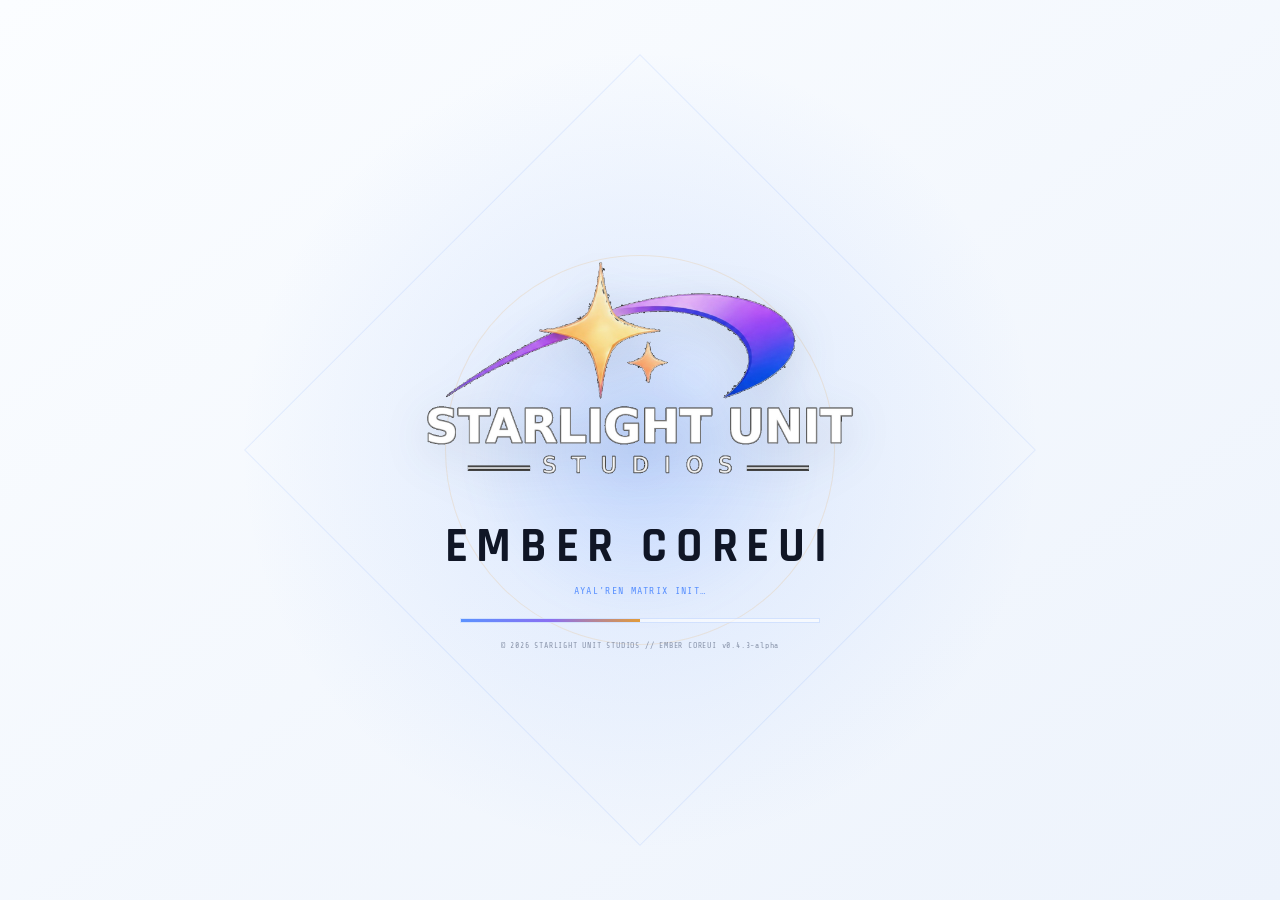
==== index.html @ c972a543 "Update repository links after organization transfer" ====
<!DOCTYPE html>
<html lang="de">
<head>
  <meta charset="utf-8" />
  <meta http-equiv="Content-Language" content="de-DE" />
  <meta name="language" content="de-DE" />
  <meta http-equiv="Accept-Language" content="de-DE, de;q=0.9, en;q=0.8" />
  <meta name="viewport" content="width=device-width, initial-scale=1, maximum-scale=1, user-scalable=no, viewport-fit=cover" />
  <meta name="application-name" content="Ember CoreUI" />
  <meta name="author" content="Patrick Schildgen, Starlight Unit Studios" />
  <meta name="description" content="STΛRLIɢHT: Ember CoreUI is an independently developed local AI web interface by Starlight Unit Studios." />
  <meta property="og:type" content="website" />
  <meta property="og:site_name" content="Ember CoreUI by Starlight Unit Studios" />
  <meta property="og:title" content="STΛRLIɢHT: Ember CoreUI" />
  <meta property="og:description" content="Independent local AI web interface by Starlight Unit Studios." />
  <link rel="canonical" href="https://coreui.starlight-unit.de/" />
  <title>Project STΛRLIɢHT: Ember CoreUI</title>
  <script type="application/ld+json">
  {
    "@context": "https://schema.org",
    "@type": "SoftwareApplication",
    "name": "Ember CoreUI",
    "alternateName": "STΛRLIɢHT: Ember CoreUI",
    "applicationCategory": "DeveloperApplication",
    "operatingSystem": "Self-hosted web application",
    "url": "https://coreui.starlight-unit.de/",
    "codeRepository": "https://github.com/Starlight-Unit-Studio/coreui",
    "isAccessibleForFree": true,
    "author": {
      "@type": "Organization",
      "name": "Starlight Unit Studios"
    },
    "publisher": {
      "@type": "Organization",
      "name": "Starlight Unit Studios"
    }
  }
  </script>
  <link rel="stylesheet" href="./css/console.css?v=0.4.3-alpha" />
  <script src="./js/console-gate.js?v=0.4.3-alpha"></script>
  <script src="./js/coreui-preferences.js?v=0.4.3-alpha"></script>
</head>
<body>
  <div class="splash" id="splash">
    <div class="splash-glow"></div>
    <div class="studio-mark studio-mark-splash">
      <img src="./images/starlight_unit_studios_logo_transparent_v030.png" alt="Starlight Unit Studios" class="splash-logo" draggable="false" />
    </div>
    <div class="splash-title">EMBER COREUI</div>
    <div class="splash-sub" id="splashStatus">AYAL'REN MATRIX INIT…</div>
    <div class="splash-bar">
      <div class="splash-bar-fill" id="splashBar"></div>
    </div>
    <div class="splash-copyright">© 2026 STARLIGHT UNIT STUDIOS // EMBER COREUI v0.4.3-alpha</div>
  </div>
  <script>
    var msgs = [
      'ARCHNET VERBINDUNG…',
      'EMBER INTERFACE LADEN…',
      'SICHERHEITSPROTOKOLL AKTIV…',
      'BEREIT.'
    ];
    var i = 0;
    var bar = document.getElementById('splashBar');
    var status = document.getElementById('splashStatus');
    var pct = 0;
    var iv = setInterval(function() {
      i++;
      pct = Math.min(100, Math.round((i / msgs.length) * 100));
      bar.style.width = pct + '%';
      if (i < msgs.length) {
        status.textContent = msgs[i];
      }
      if (i >= msgs.length) {
        clearInterval(iv);
        setTimeout(function() {
          location.href = 'login.html';
        }, 400);
      }
    }, 380);
  </script>
</body>
</html>
---- css/console.css ----
/* ========================================================================== */
/* Project STΛRLIɢHT: Ember CoreUI                                            */
/* Stand: Ember CoreUI 0.4.3-alpha                                           */
/* Helles, eigenständiges Ren- und Ayal'ren-Holo-Interface                   */
/* ========================================================================== */

@font-face {
  font-family: "Rajdhani";
  src: url("../assets/fonts/rajdhani_500.woff2") format("woff2");
  font-style: normal;
  font-weight: 500;
  font-display: swap;
}

@font-face {
  font-family: "Rajdhani";
  src: url("../assets/fonts/rajdhani_600.woff2") format("woff2");
  font-style: normal;
  font-weight: 600;
  font-display: swap;
}

@font-face {
  font-family: "Rajdhani";
  src: url("../assets/fonts/rajdhani_700.woff2") format("woff2");
  font-style: normal;
  font-weight: 700;
  font-display: swap;
}

@font-face {
  font-family: "Share Tech Mono";
  src: url("../assets/fonts/share_tech_mono_400.woff2") format("woff2");
  font-style: normal;
  font-weight: 400;
  font-display: swap;
}

:root {
  --bg: #f0f4fafd;
  --panel: rgba(255, 255, 255, 0.85);
  --cx: #5b92ff;
  --amb: #e29b39;
  --txt: #101626;
  --green: #2aaf75;
  --red: #d4505d;
  --violet: #8a6ff2;
  --muted: #66728a;
  --muted-soft: #8994aa;
  --line: rgba(91, 146, 255, 0.25);
  --line-strong: rgba(91, 146, 255, 0.54);
  --line-amber: rgba(226, 155, 57, 0.48);
  --panel-solid: #fbfdff;
  --panel-soft: rgba(246, 250, 255, 0.78);
  --panel-cx: rgba(91, 146, 255, 0.09);
  --panel-amb: rgba(226, 155, 57, 0.1);
  --ink-inverse: #f9fbff;
  --shadow-soft: 0 18px 50px rgba(34, 58, 104, 0.11);
  --shadow-tight: 0 8px 22px rgba(43, 72, 126, 0.1);
  --glow-cx: 0 0 24px rgba(91, 146, 255, 0.34);
  --glow-amb: 0 0 22px rgba(226, 155, 57, 0.35);
  --drawer-expanded: 336px;
  --drawer-collapsed: 88px;
  --header-height: 88px;
  --composer-height: 148px;
  --ease-holo: cubic-bezier(0.22, 0.72, 0.2, 1);
}

*,
*::before,
*::after {
  box-sizing: border-box;
}

html {
  width: 100%;
  min-height: 100%;
  background: var(--bg);
  color: var(--txt);
  font-family: "Rajdhani", "Segoe UI", sans-serif;
  -webkit-text-size-adjust: 100%;
  text-rendering: optimizeLegibility;
}

body {
  width: 100%;
  min-height: 100%;
  margin: 0;
  background:
    radial-gradient(circle at 12% 8%, rgba(91, 146, 255, 0.16), transparent 26rem),
    radial-gradient(circle at 94% 90%, rgba(138, 111, 242, 0.12), transparent 34rem),
    linear-gradient(145deg, #f8fbff 0%, var(--bg) 47%, #edf2fb 100%);
  color: var(--txt);
  user-select: none;
  -webkit-user-select: none;
}

body::before {
  position: fixed;
  z-index: 0;
  inset: 0;
  content: "";
  pointer-events: none;
  background-image: radial-gradient(circle, rgba(16, 22, 38, 0.92) 0.75px, transparent 0.85px);
  background-size: 18px 18px;
  opacity: 0.03;
}

body::after {
  position: fixed;
  z-index: 0;
  inset: 0;
  content: "";
  pointer-events: none;
  background:
    linear-gradient(116deg, transparent 0 46%, rgba(91, 146, 255, 0.045) 46.1% 46.25%, transparent 46.35%),
    linear-gradient(26deg, transparent 0 73%, rgba(226, 155, 57, 0.035) 73.1% 73.24%, transparent 73.34%);
}

button,
input,
textarea,
select {
  font: inherit;
}

button,
[role="button"] {
  -webkit-tap-highlight-color: transparent;
}

button {
  color: inherit;
}

input,
textarea {
  user-select: text;
  -webkit-user-select: text;
}

button:focus-visible,
[role="button"]:focus-visible,
input:focus-visible,
a:focus-visible {
  outline: 2px solid var(--amb);
  outline-offset: 3px;
}

[hidden] {
  display: none !important;
}

.app-body {
  height: 100vh;
  height: 100dvh;
  overflow: hidden;
}

.sidebar-control {
  position: fixed;
  width: 1px;
  height: 1px;
  opacity: 0;
  pointer-events: none;
}

/* ========================================================================== */
/* Sidebar and Ren matrix                                                     */
/* ========================================================================== */

.drawer {
  position: fixed;
  z-index: 50;
  inset: 0 auto 0 0;
  display: flex;
  width: var(--drawer-expanded);
  min-width: 0;
  flex-direction: column;
  overflow: hidden;
  border-right: 1px solid var(--line-strong);
  background:
    linear-gradient(165deg, rgba(255, 255, 255, 0.96), rgba(243, 248, 255, 0.86)),
    var(--panel);
  box-shadow: 20px 0 56px rgba(40, 66, 112, 0.13);
  backdrop-filter: blur(28px) saturate(145%);
  -webkit-backdrop-filter: blur(28px) saturate(145%);
  transition:
    width 420ms var(--ease-holo),
    transform 420ms var(--ease-holo),
    box-shadow 320ms ease;
}

.drawer::before,
.drawer::after {
  position: absolute;
  z-index: 4;
  width: 34px;
  height: 34px;
  content: "";
  pointer-events: none;
}

.drawer::before {
  top: 10px;
  left: 10px;
  border-top: 2px solid var(--amb);
  border-left: 2px solid var(--amb);
}

.drawer::after {
  right: 10px;
  bottom: 10px;
  border-right: 2px solid var(--cx);
  border-bottom: 2px solid var(--cx);
}

.drawer-vector-field {
  position: absolute;
  z-index: 0;
  inset: 0;
  overflow: hidden;
  pointer-events: none;
  opacity: 0.7;
}

.drawer-vector-field::before {
  position: absolute;
  top: 46px;
  left: -92px;
  width: 320px;
  height: 320px;
  content: "";
  border: 1px solid rgba(91, 146, 255, 0.13);
  transform: rotate(45deg);
}

.drawer-vector-field::after {
  position: absolute;
  right: -118px;
  bottom: 112px;
  width: 260px;
  height: 260px;
  content: "";
  border: 1px solid rgba(226, 155, 57, 0.12);
  border-radius: 50%;
}

.drawer-vector-field span {
  position: absolute;
  height: 1px;
  background: linear-gradient(90deg, transparent, rgba(91, 146, 255, 0.26), transparent);
  transform-origin: left center;
}

.drawer-vector-field span:nth-child(1) {
  top: 212px;
  left: 22px;
  width: 260px;
  transform: rotate(21deg);
}

.drawer-vector-field span:nth-child(2) {
  top: 336px;
  left: 58px;
  width: 310px;
  transform: rotate(-32deg);
}

.drawer-vector-field span:nth-child(3) {
  right: -10px;
  bottom: 190px;
  width: 250px;
  transform: rotate(62deg);
}

.drawer-vector-field span:nth-child(4) {
  right: -46px;
  bottom: 76px;
  width: 260px;
  transform: rotate(138deg);
}

.drawer-header,
.drawer-content,
.drawer-footer,
.core-ticker {
  position: relative;
  z-index: 2;
}

.drawer-header {
  display: flex;
  min-height: 270px;
  align-items: flex-start;
  justify-content: center;
  padding: 18px 26px 12px;
  border-bottom: 1px solid rgba(91, 146, 255, 0.17);
  background:
    radial-gradient(circle at 50% 33%, rgba(91, 146, 255, 0.16), transparent 46%),
    linear-gradient(180deg, rgba(255, 255, 255, 0.72), transparent);
}

.brand-lockup {
  display: flex;
  width: 100%;
  min-width: 0;
  flex-direction: column;
  align-items: center;
  justify-content: flex-start;
}

.ren-matrix {
  position: relative;
  width: 166px;
  height: 166px;
  flex: 0 0 auto;
  filter: drop-shadow(0 10px 20px rgba(62, 98, 160, 0.16));
  transition:
    width 380ms var(--ease-holo),
    height 380ms var(--ease-holo),
    margin 380ms var(--ease-holo);
}

.ren-matrix::before {
  position: absolute;
  inset: 14%;
  content: "";
  border-radius: 50%;
  background: radial-gradient(circle, rgba(255, 255, 255, 0.96), rgba(91, 146, 255, 0.1) 45%, transparent 70%);
  filter: blur(7px);
  animation: matrix-halo 4.2s ease-in-out infinite;
}

.ren-matrix-svg {
  position: relative;
  display: block;
  width: 100%;
  height: 100%;
  overflow: visible;
}

.matrix-guide {
  fill: none;
  stroke: rgba(91, 146, 255, 0.2);
  stroke-width: 0.75;
  stroke-dasharray: 2 5;
}

.matrix-orbit {
  fill: none;
  stroke: rgba(91, 146, 255, 0.66);
  stroke-width: 1.25;
  stroke-dasharray: 4 7;
  transform-box: fill-box;
  transform-origin: center;
}

.matrix-orbit-a {
  animation: matrix-rotate 19s linear infinite;
}

.matrix-orbit-b {
  stroke: rgba(226, 155, 57, 0.66);
  stroke-dasharray: 2 8;
  animation: matrix-rotate-reverse 15s linear infinite;
}

.orbit-node {
  stroke: #ffffff;
  stroke-width: 1.5;
}

.orbit-node-cx {
  fill: var(--cx);
}

.orbit-node-amb {
  fill: var(--amb);
}

.matrix-runes {
  fill: none;
  stroke: var(--amb);
  stroke-width: 1.7;
  stroke-linecap: square;
  stroke-linejoin: miter;
  opacity: 0.9;
  animation: rune-pulse 3.6s ease-in-out infinite;
}

.matrix-star .star-outer {
  fill: rgba(91, 146, 255, 0.055);
  stroke: url("#renCoreGradient");
  stroke-width: 1.45;
}

.matrix-star .star-inner {
  fill: rgba(255, 255, 255, 0.55);
  stroke: var(--cx);
  stroke-width: 1.15;
}

.matrix-star .star-diamond {
  fill: rgba(138, 111, 242, 0.055);
  stroke: rgba(138, 111, 242, 0.85);
  stroke-width: 1.2;
  stroke-dasharray: 3 4;
}

.matrix-star {
  transform-box: fill-box;
  transform-origin: center;
  animation: star-breathe 5.4s ease-in-out infinite;
}

.matrix-core .core-halo {
  fill: url("#renHaloGradient");
  opacity: 0.88;
}

.matrix-core .core-ring {
  fill: rgba(255, 255, 255, 0.86);
  stroke: var(--amb);
  stroke-width: 1.8;
  stroke-dasharray: 3 3;
}

.matrix-core .core-rune {
  fill: none;
  stroke: var(--amb);
  stroke-width: 2.2;
  stroke-linejoin: miter;
}

.matrix-core .core-point {
  fill: #fff7e9;
  stroke: var(--amb);
  stroke-width: 2;
}

.matrix-core {
  transform-box: fill-box;
  transform-origin: center;
  animation: core-pulse 2.8s ease-in-out infinite;
}

.matrix-code {
  fill: rgba(16, 22, 38, 0.62);
  font-family: "Share Tech Mono", monospace;
  font-size: 7px;
  letter-spacing: 1.1px;
  text-anchor: middle;
}

.brand-copy {
  display: flex;
  min-width: 0;
  flex-direction: column;
  align-items: center;
  margin-top: -2px;
  text-align: center;
  transition:
    opacity 220ms ease,
    transform 280ms var(--ease-holo);
}

.brand-kicker {
  color: var(--muted);
  font-family: "Share Tech Mono", monospace;
  font-size: 9px;
  letter-spacing: 0.22em;
  line-height: 1.4;
}

.brand-title {
  margin-top: 2px;
  color: var(--txt);
  font-size: 27px;
  font-weight: 700;
  letter-spacing: 0.12em;
  line-height: 1;
}

.brand-title span {
  color: var(--cx);
  text-shadow: var(--glow-cx);
}

.brand-signature {
  margin-top: 7px;
  color: var(--amb);
  font-family: "Share Tech Mono", monospace;
  font-size: 9px;
  letter-spacing: 0.15em;
}

.drawer-close {
  position: absolute;
  z-index: 8;
  top: 18px;
  right: 15px;
  display: grid;
  width: 32px;
  height: 32px;
  cursor: pointer;
  place-items: center;
  border: 1px solid rgba(91, 146, 255, 0.38);
  background: rgba(255, 255, 255, 0.78);
  color: var(--cx);
  box-shadow: var(--shadow-tight);
  clip-path: polygon(0 0, 76% 0, 100% 24%, 100% 100%, 24% 100%, 0 76%);
  transition:
    color 180ms ease,
    background 180ms ease,
    transform 260ms var(--ease-holo);
}

.drawer-close:hover {
  background: var(--cx);
  color: #ffffff;
}

.drawer-close span {
  font-family: "Share Tech Mono", monospace;
  font-size: 25px;
  line-height: 1;
  transition: transform 360ms var(--ease-holo);
}

.core-ticker {
  width: 100%;
  height: 31px;
  overflow: hidden;
  border-top: 1px solid rgba(255, 255, 255, 0.5);
  border-bottom: 2px solid var(--amb);
  background: var(--txt);
  color: #f5f8ff;
  box-shadow: 0 7px 20px rgba(16, 22, 38, 0.14);
  transition:
    opacity 180ms ease,
    height 260ms var(--ease-holo);
}

.ticker-track {
  display: flex;
  width: max-content;
  min-width: 400%;
  height: 100%;
  align-items: center;
  will-change: transform;
  animation: core-ticker-loop 26s linear infinite;
}

.ticker-unit {
  display: inline-flex;
  min-width: max-content;
  align-items: center;
  padding-right: 28px;
  color: #f7f9ff;
  font-family: "Share Tech Mono", monospace;
  font-size: 9px;
  letter-spacing: 0.13em;
  white-space: nowrap;
}

.ticker-unit::before {
  width: 5px;
  height: 5px;
  margin: 0 12px 0 2px;
  content: "";
  background: var(--amb);
  box-shadow: 0 0 9px var(--amb);
  transform: rotate(45deg);
}

.drawer-content {
  display: flex;
  min-height: 0;
  flex: 1 1 auto;
  flex-direction: column;
  gap: 18px;
  padding: 20px 18px 10px;
  transition:
    opacity 180ms ease,
    transform 260ms var(--ease-holo);
}

.hud-button {
  position: relative;
  display: flex;
  min-height: 48px;
  cursor: pointer;
  align-items: center;
  border: 0;
  font-family: "Rajdhani", sans-serif;
  font-weight: 700;
  letter-spacing: 0.08em;
  text-align: left;
}

.hud-button::before,
.hud-button::after {
  position: absolute;
  content: "";
  pointer-events: none;
}

.hud-button-primary {
  width: 100%;
  min-height: 68px;
  gap: 12px;
  padding: 11px 18px;
  border: 1px solid rgba(91, 146, 255, 0.48);
  background:
    linear-gradient(100deg, rgba(91, 146, 255, 0.17), rgba(255, 255, 255, 0.86) 48%, rgba(226, 155, 57, 0.08)),
    #ffffff;
  color: var(--txt);
  box-shadow: var(--shadow-tight);
  clip-path: polygon(0 0, calc(100% - 18px) 0, 100% 18px, 100% 100%, 18px 100%, 0 calc(100% - 18px));
  transition:
    border-color 180ms ease,
    box-shadow 180ms ease,
    transform 180ms ease;
}

.hud-button-primary::before {
  top: 0;
  right: 18px;
  width: 32%;
  height: 2px;
  background: linear-gradient(90deg, transparent, var(--amb));
}

.hud-button-primary::after {
  right: 0;
  bottom: 0;
  width: 20px;
  height: 20px;
  border-right: 2px solid var(--amb);
  border-bottom: 2px solid var(--amb);
}

.hud-button-primary:hover {
  border-color: var(--cx);
  box-shadow: var(--shadow-tight), var(--glow-cx);
  transform: translateY(-2px);
}

.hud-button-primary:active {
  transform: translateY(0);
}

.hud-button-glyph {
  display: grid;
  width: 36px;
  height: 36px;
  flex: 0 0 auto;
  place-items: center;
  border: 1px solid rgba(226, 155, 57, 0.5);
  background: var(--panel-amb);
  color: var(--amb);
  font-family: "Share Tech Mono", monospace;
  font-size: 19px;
  clip-path: polygon(20% 0, 80% 0, 100% 20%, 100% 80%, 80% 100%, 20% 100%, 0 80%, 0 20%);
}

.hud-button-copy {
  display: flex;
  min-width: 0;
  flex-direction: column;
}

.hud-button-copy strong {
  color: var(--txt);
  font-size: 15px;
  line-height: 1.1;
}

.hud-button-copy small {
  margin-top: 3px;
  color: var(--muted);
  font-family: "Share Tech Mono", monospace;
  font-size: 8px;
  font-weight: 400;
  letter-spacing: 0.05em;
}

.session-zone {
  display: flex;
  min-height: 0;
  flex: 1 1 auto;
  flex-direction: column;
}

.section-label {
  display: grid;
  grid-template-columns: auto 1fr auto auto;
  align-items: center;
  gap: 9px;
  margin-bottom: 10px;
  padding: 0 3px 8px;
  border-bottom: 1px solid rgba(91, 146, 255, 0.2);
  color: var(--muted);
  font-family: "Share Tech Mono", monospace;
  font-size: 9px;
  letter-spacing: 0.13em;
}

.section-rune {
  color: var(--amb);
  font-size: 14px;
  text-shadow: var(--glow-amb);
}

.section-count {
  min-width: 30px;
  padding: 2px 5px;
  border: 1px solid rgba(91, 146, 255, 0.25);
  background: rgba(91, 146, 255, 0.07);
  color: var(--cx);
  text-align: center;
}

.session-archive-toggle {
  margin-left: 4px;
  padding: 3px 6px;
  border: 1px solid rgba(91, 146, 255, 0.24);
  background: rgba(255, 255, 255, 0.54);
  color: var(--muted-soft);
  cursor: pointer;
  font-family: "Share Tech Mono", monospace;
  font-size: 8px;
  letter-spacing: 0.08em;
}

.session-archive-toggle:hover,
.session-archive-toggle.active {
  border-color: rgba(226, 155, 57, 0.62);
  color: #8c5817;
}

.session-list {
  display: flex;
  min-height: 0;
  flex: 1 1 auto;
  flex-direction: column;
  gap: 7px;
  margin: 0;
  padding: 0 3px 16px 0;
  overflow-x: hidden;
  overflow-y: auto;
  list-style: none;
  scrollbar-color: rgba(91, 146, 255, 0.42) transparent;
  scrollbar-width: thin;
}

.session-list::-webkit-scrollbar {
  width: 4px;
}

.session-list::-webkit-scrollbar-thumb {
  background: rgba(91, 146, 255, 0.42);
}

.session-item {
  position: relative;
  display: grid;
  min-height: 53px;
  cursor: pointer;
  grid-template-columns: 1fr auto;
  align-content: center;
  gap: 2px 10px;
  padding: 9px 12px 9px 15px;
  border: 1px solid rgba(91, 146, 255, 0.15);
  background: rgba(255, 255, 255, 0.52);
  clip-path: polygon(0 0, calc(100% - 11px) 0, 100% 11px, 100% 100%, 0 100%);
  transition:
    border-color 160ms ease,
    background 160ms ease,
    transform 160ms ease;
}

.session-item::before {
  position: absolute;
  top: 10px;
  bottom: 10px;
  left: 0;
  width: 2px;
  content: "";
  background: rgba(91, 146, 255, 0.35);
}

.session-item:hover {
  border-color: rgba(91, 146, 255, 0.45);
  background: rgba(91, 146, 255, 0.08);
  transform: translateX(3px);
}

.session-item.active {
  border-color: rgba(226, 155, 57, 0.56);
  background:
    linear-gradient(90deg, rgba(226, 155, 57, 0.13), rgba(255, 255, 255, 0.76)),
    #ffffff;
  box-shadow: 0 8px 18px rgba(82, 75, 57, 0.09);
}

.session-item.active::before {
  background: var(--amb);
  box-shadow: 0 0 10px rgba(226, 155, 57, 0.68);
}

.session-item.archived {
  border-style: dashed;
  opacity: 0.7;
}

.session-item.archived::before {
  background: rgba(117, 128, 148, 0.5);
  box-shadow: none;
}

.session-item-title {
  overflow: hidden;
  color: var(--txt);
  font-size: 14px;
  font-weight: 700;
  letter-spacing: 0.04em;
  text-overflow: ellipsis;
  white-space: nowrap;
}

.session-item-meta {
  align-self: center;
  color: var(--muted-soft);
  font-family: "Share Tech Mono", monospace;
  font-size: 8px;
  letter-spacing: 0.04em;
}

.session-unread {
  display: grid;
  min-width: 22px;
  height: 22px;
  place-items: center;
  align-self: start;
  padding: 0 5px;
  border: 1px solid rgba(226, 155, 57, 0.58);
  border-radius: 999px;
  background: rgba(226, 155, 57, 0.14);
  color: #8c5817;
  font-family: "Share Tech Mono", monospace;
  font-size: 9px;
}

.session-item-actions {
  display: flex;
  flex-wrap: wrap;
  grid-column: 1 / -1;
  gap: 6px;
  max-height: 0;
  overflow: hidden;
  opacity: 0;
  transition: max-height 160ms ease, opacity 160ms ease, margin 160ms ease;
}

.session-item:hover .session-item-actions,
.session-item:focus-within .session-item-actions,
.session-item.active .session-item-actions,
.session-item.archived .session-item-actions {
  max-height: 64px;
  margin-top: 5px;
  opacity: 1;
}

.session-action {
  padding: 4px 7px;
  border: 1px solid rgba(91, 146, 255, 0.28);
  background: rgba(255, 255, 255, 0.72);
  color: var(--muted);
  cursor: pointer;
  font-family: "Share Tech Mono", monospace;
  font-size: 8px;
  letter-spacing: 0.08em;
}

.session-action:hover {
  border-color: rgba(91, 146, 255, 0.68);
  color: var(--cx-deep);
}

.session-action.danger:hover {
  border-color: rgba(198, 75, 75, 0.58);
  color: #9d3333;
}

.session-action.permanent-danger {
  border-color: rgba(198, 75, 75, 0.46);
  background: rgba(198, 75, 75, 0.08);
  color: #9d3333;
}

.session-action.permanent-danger:hover,
.session-action.permanent-danger:focus-visible {
  border-color: rgba(171, 42, 42, 0.82);
  background: rgba(198, 75, 75, 0.14);
  color: #7d2020;
}

.session-action:disabled {
  cursor: wait;
  opacity: 0.48;
}

.history-load-older {
  align-self: center;
  margin: 6px auto 18px;
  padding: 8px 14px;
  border: 1px solid rgba(91, 146, 255, 0.34);
  background: rgba(255, 255, 255, 0.74);
  color: var(--cx-deep);
  cursor: pointer;
  font-family: "Share Tech Mono", monospace;
  font-size: 9px;
  letter-spacing: 0.12em;
}

.history-load-older:hover,
.history-load-older:focus-visible {
  border-color: rgba(226, 155, 57, 0.7);
  color: #8c5817;
}

.drawer-footer {
  display: grid;
  grid-template-columns: 1fr 1fr;
  gap: 8px;
  padding: 12px 18px max(18px, env(safe-area-inset-bottom));
  border-top: 1px solid rgba(91, 146, 255, 0.18);
  background: rgba(247, 250, 255, 0.68);
  transition: padding 300ms var(--ease-holo);
}

.drawer-system-line {
  display: flex;
  grid-column: 1 / -1;
  align-items: center;
  gap: 8px;
  color: var(--muted-soft);
  font-family: "Share Tech Mono", monospace;
  font-size: 8px;
  letter-spacing: 0.12em;
}

.drawer-system-line i {
  height: 1px;
  flex: 1 1 auto;
  background: linear-gradient(90deg, rgba(91, 146, 255, 0.14), rgba(91, 146, 255, 0.45), rgba(226, 155, 57, 0.18));
}

.hud-button-quiet {
  justify-content: center;
  gap: 7px;
  padding: 8px 10px;
  border: 1px solid rgba(91, 146, 255, 0.2);
  background: rgba(255, 255, 255, 0.62);
  color: var(--muted);
  font-size: 11px;
  transition:
    color 160ms ease,
    border-color 160ms ease,
    background 160ms ease;
}

.hud-button-quiet:hover {
  border-color: rgba(91, 146, 255, 0.52);
  background: rgba(91, 146, 255, 0.08);
  color: var(--cx);
}

.btn-logout:hover {
  border-color: rgba(212, 80, 93, 0.46);
  background: rgba(212, 80, 93, 0.07);
  color: var(--red);
}

/* Collapsed desktop rail */

#sidebarControl:not(:checked) ~ .drawer {
  width: var(--drawer-collapsed);
}

#sidebarControl:not(:checked) ~ .drawer .drawer-header {
  min-height: 138px;
  padding: 36px 10px 8px;
}

#sidebarControl:not(:checked) ~ .drawer .ren-matrix {
  width: 70px;
  height: 70px;
}

#sidebarControl:not(:checked) ~ .drawer .brand-copy,
#sidebarControl:not(:checked) ~ .drawer .core-ticker,
#sidebarControl:not(:checked) ~ .drawer .drawer-content,
#sidebarControl:not(:checked) ~ .drawer .drawer-system-line {
  visibility: hidden;
  height: 0;
  margin: 0;
  padding: 0;
  overflow: hidden;
  opacity: 0;
  pointer-events: none;
}

#sidebarControl:not(:checked) ~ .drawer .drawer-close {
  top: 12px;
  right: 11px;
}

#sidebarControl:not(:checked) ~ .drawer .drawer-close span {
  transform: rotate(180deg);
}

#sidebarControl:not(:checked) ~ .drawer .drawer-footer {
  display: flex;
  flex: 1 1 auto;
  flex-direction: column;
  justify-content: flex-end;
  gap: 10px;
  padding: 12px 14px 20px;
}

#sidebarControl:not(:checked) ~ .drawer .hud-button-quiet {
  width: 58px;
  min-height: 52px;
  padding: 0;
  font-size: 18px;
}

#sidebarControl:not(:checked) ~ .drawer .hud-button-quiet span:last-child {
  display: none;
}

/* ========================================================================== */
/* Main shell and top bar                                                     */
/* ========================================================================== */

.app-shell {
  position: relative;
  z-index: 2;
  display: flex;
  width: auto;
  height: 100%;
  min-width: 0;
  flex-direction: column;
  margin-left: var(--drawer-expanded);
  overflow: hidden;
  transition: margin-left 420ms var(--ease-holo);
}

#sidebarControl:not(:checked) ~ .app-shell {
  margin-left: var(--drawer-collapsed);
}

.app-header {
  position: relative;
  z-index: 12;
  display: grid;
  min-height: var(--header-height);
  flex: 0 0 auto;
  grid-template-columns: minmax(310px, 1fr) auto auto;
  align-items: center;
  gap: 24px;
  padding: 12px 25px 12px 20px;
  border-bottom: 1px solid var(--line-strong);
  background:
    linear-gradient(90deg, rgba(255, 255, 255, 0.94), rgba(248, 251, 255, 0.8)),
    var(--panel);
  box-shadow: 0 12px 36px rgba(41, 67, 112, 0.08);
  backdrop-filter: blur(24px) saturate(150%);
  -webkit-backdrop-filter: blur(24px) saturate(150%);
}

.app-header::before {
  position: absolute;
  right: 0;
  bottom: -2px;
  width: 35%;
  height: 3px;
  content: "";
  background: linear-gradient(90deg, transparent, var(--cx) 52%, var(--amb));
  opacity: 0.72;
}

.app-header::after {
  position: absolute;
  top: 0;
  right: 0;
  width: 34px;
  height: 34px;
  content: "";
  border-top: 2px solid var(--amb);
  border-right: 2px solid var(--amb);
}

.header-leading {
  display: flex;
  min-width: 0;
  align-items: center;
  gap: 15px;
}

.header-menu-btn {
  position: relative;
  display: grid;
  width: 46px;
  height: 46px;
  flex: 0 0 auto;
  cursor: pointer;
  place-content: center;
  gap: 5px;
  border: 1px solid rgba(91, 146, 255, 0.42);
  background: rgba(255, 255, 255, 0.74);
  color: var(--cx);
  box-shadow: var(--shadow-tight);
  clip-path: polygon(0 0, calc(100% - 12px) 0, 100% 12px, 100% 100%, 12px 100%, 0 calc(100% - 12px));
  transition:
    background 160ms ease,
    transform 180ms ease,
    box-shadow 180ms ease;
}

.header-menu-btn::before,
.header-menu-btn::after {
  position: absolute;
  width: 10px;
  height: 10px;
  content: "";
}

.header-menu-btn::before {
  top: 4px;
  left: 4px;
  border-top: 1px solid var(--amb);
  border-left: 1px solid var(--amb);
}

.header-menu-btn::after {
  right: 4px;
  bottom: 4px;
  border-right: 1px solid var(--cx);
  border-bottom: 1px solid var(--cx);
}

.header-menu-btn:hover {
  background: rgba(91, 146, 255, 0.1);
  box-shadow: var(--shadow-tight), var(--glow-cx);
  transform: translateY(-1px);
}

.header-menu-btn span {
  display: block;
  width: 19px;
  height: 1.5px;
  background: currentColor;
  transition: width 180ms ease, transform 180ms ease;
}

.header-menu-btn span:nth-child(2) {
  width: 13px;
}

.header-menu-btn:hover span:nth-child(2) {
  width: 19px;
}

.header-title-block {
  min-width: 0;
}

.header-eyebrow {
  display: flex;
  align-items: center;
  gap: 7px;
  color: var(--muted);
  font-family: "Share Tech Mono", monospace;
  font-size: 9px;
  letter-spacing: 0.16em;
  line-height: 1.2;
}

.header-rune {
  color: var(--amb);
  font-size: 12px;
  text-shadow: var(--glow-amb);
}

.header-title-row {
  display: flex;
  min-width: 0;
  align-items: baseline;
  gap: 10px;
  margin-top: 3px;
}

.header-title {
  margin: 0;
  color: var(--txt);
  font-size: clamp(20px, 2vw, 28px);
  font-weight: 700;
  letter-spacing: 0.12em;
  line-height: 1;
  white-space: nowrap;
}

.header-divider {
  width: 24px;
  height: 1px;
  flex: 0 0 auto;
  background: linear-gradient(90deg, var(--cx), var(--amb));
}

.header-session-name {
  min-width: 0;
  overflow: hidden;
  color: var(--cx);
  font-family: "Share Tech Mono", monospace;
  font-size: 12px;
  letter-spacing: 0.1em;
  text-overflow: ellipsis;
  text-shadow: 0 0 14px rgba(91, 146, 255, 0.27);
  white-space: nowrap;
}

.header-telemetry {
  display: flex;
  align-items: stretch;
  border: 1px solid rgba(91, 146, 255, 0.18);
  background: rgba(255, 255, 255, 0.52);
  clip-path: polygon(9px 0, 100% 0, 100% calc(100% - 9px), calc(100% - 9px) 100%, 0 100%, 0 9px);
}

.telemetry-cell {
  display: flex;
  min-width: 76px;
  flex-direction: column;
  justify-content: center;
  padding: 8px 12px;
  border-right: 1px solid rgba(91, 146, 255, 0.14);
}

.telemetry-cell:last-child {
  border-right: 0;
}

.telemetry-key {
  color: var(--muted-soft);
  font-family: "Share Tech Mono", monospace;
  font-size: 7px;
  letter-spacing: 0.14em;
}

.telemetry-cell strong {
  margin-top: 2px;
  color: var(--txt);
  font-family: "Share Tech Mono", monospace;
  font-size: 10px;
  font-weight: 400;
  letter-spacing: 0.06em;
}

.header-status {
  display: flex;
  min-width: 175px;
  align-items: center;
  justify-content: flex-end;
  gap: 10px;
}

.status-dot {
  position: relative;
  display: grid;
  width: 50px;
  height: 50px;
  flex: 0 0 auto;
  cursor: pointer;
  place-items: center;
  border: 1px solid rgba(212, 80, 93, 0.42);
  border-radius: 50%;
  background:
    radial-gradient(circle, rgba(255, 255, 255, 0.98) 0 45%, rgba(212, 80, 93, 0.11) 47% 68%, transparent 70%),
    rgba(255, 255, 255, 0.76);
  color: var(--red);
  box-shadow: 0 0 0 5px rgba(212, 80, 93, 0.055), 0 8px 22px rgba(42, 52, 78, 0.12);
  transition:
    color 240ms ease,
    border-color 240ms ease,
    background 240ms ease,
    box-shadow 240ms ease;
}

.power-orbit {
  position: absolute;
  inset: 4px;
  border: 1px dashed currentColor;
  border-radius: 50%;
  opacity: 0.55;
}

.power-orbit::before,
.power-orbit::after {
  position: absolute;
  top: 50%;
  left: 50%;
  content: "";
  background: currentColor;
  transform: translate(-50%, -50%);
}

.power-orbit::before {
  width: 4px;
  height: 4px;
  margin-top: -19px;
  border-radius: 50%;
  box-shadow: 0 38px 0 currentColor;
}

.power-orbit::after {
  width: 3px;
  height: 3px;
  margin-left: -19px;
  border-radius: 50%;
  box-shadow: 38px 0 0 currentColor;
}

.power-glyph {
  position: relative;
  z-index: 2;
  font-family: "Share Tech Mono", monospace;
  font-size: 25px;
  line-height: 1;
  text-shadow: 0 0 10px currentColor;
}

.status-dot.waiting,
.status-dot.thinking,
.status-dot.streaming {
  border-color: rgba(226, 155, 57, 0.7);
  background:
    radial-gradient(circle, rgba(255, 255, 255, 0.98) 0 43%, rgba(226, 155, 57, 0.19) 45% 68%, transparent 70%),
    rgba(255, 255, 255, 0.8);
  color: var(--amb);
  box-shadow: 0 0 0 5px rgba(226, 155, 57, 0.08), 0 0 25px rgba(226, 155, 57, 0.46);
  animation: power-thinking 1.4s linear infinite;
}

.status-dot.online,
.status-dot.replied {
  border-color: rgba(42, 175, 117, 0.68);
  background:
    radial-gradient(circle, rgba(255, 255, 255, 0.98) 0 43%, rgba(42, 175, 117, 0.16) 45% 68%, transparent 70%),
    rgba(255, 255, 255, 0.8);
  color: var(--green);
  box-shadow: 0 0 0 5px rgba(42, 175, 117, 0.07), 0 0 25px rgba(42, 175, 117, 0.38);
}

.status-dot.replied {
  animation: power-replied 10s ease-out 1 both;
}

.status-dot.error {
  border-color: rgba(212, 80, 93, 0.68);
  color: var(--red);
  box-shadow: 0 0 0 5px rgba(212, 80, 93, 0.07), 0 0 22px rgba(212, 80, 93, 0.28);
}

.status-copy {
  display: flex;
  min-width: 0;
  flex-direction: column;
}

.status-kicker {
  color: var(--txt);
  font-size: 12px;
  font-weight: 700;
  letter-spacing: 0.16em;
  line-height: 1;
}

.status-label {
  max-width: 150px;
  margin-top: 4px;
  overflow: hidden;
  color: var(--muted);
  font-family: "Share Tech Mono", monospace;
  font-size: 8px;
  letter-spacing: 0.08em;
  text-overflow: ellipsis;
  white-space: nowrap;
}

/* ========================================================================== */
/* Message feed                                                               */
/* ========================================================================== */

.messages-area {
  position: relative;
  z-index: 2;
  min-height: 0;
  flex: 1 1 auto;
  overflow-x: hidden;
  overflow-y: auto;
  overscroll-behavior: contain;
  scroll-behavior: smooth;
  scrollbar-color: rgba(91, 146, 255, 0.45) transparent;
  scrollbar-width: thin;
}

.messages-area::-webkit-scrollbar {
  width: 6px;
}

.messages-area::-webkit-scrollbar-track {
  background: transparent;
}

.messages-area::-webkit-scrollbar-thumb {
  border: 1px solid rgba(255, 255, 255, 0.8);
  background: rgba(91, 146, 255, 0.42);
}

.messages-area::before {
  position: fixed;
  z-index: -1;
  inset: var(--header-height) 0 var(--composer-height) var(--drawer-expanded);
  content: "";
  pointer-events: none;
  background:
    linear-gradient(30deg, transparent 0 48.8%, rgba(91, 146, 255, 0.04) 49% 49.15%, transparent 49.3%) 0 0 / 88px 88px,
    linear-gradient(150deg, transparent 0 48.8%, rgba(138, 111, 242, 0.03) 49% 49.15%, transparent 49.3%) 0 0 / 88px 88px;
  transition: left 420ms var(--ease-holo);
}

#sidebarControl:not(:checked) ~ .app-shell .messages-area::before {
  left: var(--drawer-collapsed);
}

.feed-vector {
  position: fixed;
  z-index: -1;
  width: 430px;
  height: 430px;
  pointer-events: none;
  border: 1px solid rgba(91, 146, 255, 0.06);
  transform: rotate(45deg);
}

.feed-vector::before,
.feed-vector::after {
  position: absolute;
  content: "";
}

.feed-vector::before {
  inset: 62px;
  border: 1px dashed rgba(91, 146, 255, 0.07);
}

.feed-vector::after {
  inset: 124px;
  border: 1px solid rgba(226, 155, 57, 0.06);
  border-radius: 50%;
}

.feed-vector-a {
  top: 16%;
  right: -260px;
}

.feed-vector-b {
  bottom: -310px;
  left: 8%;
}

.feed-shell {
  position: relative;
  width: min(1120px, calc(100% - 64px));
  min-height: 100%;
  margin: 0 auto;
  padding: 28px 0 54px;
}

.feed-shell::before,
.feed-shell::after {
  position: absolute;
  content: "";
  pointer-events: none;
}

.feed-shell::before {
  top: 19px;
  bottom: 36px;
  left: -24px;
  width: 12px;
  border-top: 1px solid var(--cx);
  border-bottom: 1px solid var(--cx);
  border-left: 1px solid var(--cx);
  opacity: 0.35;
}

.feed-shell::after {
  top: 70px;
  right: -23px;
  width: 12px;
  height: 128px;
  border-top: 1px solid var(--amb);
  border-right: 1px solid var(--amb);
  border-bottom: 1px solid var(--amb);
  opacity: 0.38;
}

.feed-header {
  display: grid;
  grid-template-columns: auto 1fr auto;
  align-items: center;
  gap: 13px;
  margin-bottom: 30px;
  color: var(--muted);
  font-family: "Share Tech Mono", monospace;
  font-size: 9px;
  letter-spacing: 0.12em;
}

.feed-header-title {
  display: flex;
  align-items: center;
  gap: 7px;
}

.feed-rune {
  color: var(--amb);
  font-size: 14px;
  text-shadow: var(--glow-amb);
}

.feed-header-line {
  height: 1px;
  background: linear-gradient(90deg, rgba(91, 146, 255, 0.55), rgba(91, 146, 255, 0.08), rgba(226, 155, 57, 0.28));
}

.feed-header-code {
  color: var(--muted-soft);
  font-size: 8px;
}

.messages-inner {
  display: flex;
  min-height: 240px;
  flex-direction: column;
  gap: 21px;
}

.msg-row {
  position: relative;
  display: flex;
  width: 100%;
  align-items: flex-start;
  gap: 13px;
  animation: message-arrive 360ms var(--ease-holo) both;
}

.msg-row.user {
  flex-direction: row-reverse;
}

.msg-row.system {
  justify-content: center;
  padding: 2px 0;
}

.msg-avatar-col {
  display: flex;
  width: 44px;
  flex: 0 0 auto;
  flex-direction: column;
  align-items: center;
  gap: 4px;
}

.msg-avatar {
  position: relative;
  display: grid;
  width: 44px;
  height: 44px;
  flex: 0 0 auto;
  place-items: center;
  border: 1px solid rgba(91, 146, 255, 0.52);
  background:
    linear-gradient(135deg, rgba(91, 146, 255, 0.18), rgba(255, 255, 255, 0.88)),
    #ffffff;
  color: var(--cx);
  font-family: "Share Tech Mono", monospace;
  font-size: 12px;
  letter-spacing: 0.06em;
  box-shadow: 0 7px 18px rgba(65, 93, 145, 0.14);
  clip-path: polygon(20% 0, 80% 0, 100% 20%, 100% 80%, 80% 100%, 20% 100%, 0 80%, 0 20%);
}

.msg-avatar::before,
.msg-avatar::after {
  position: absolute;
  content: "";
  pointer-events: none;
}

.msg-avatar::before {
  inset: 5px;
  border: 1px dashed rgba(91, 146, 255, 0.31);
  clip-path: inherit;
}

.msg-avatar::after {
  right: 3px;
  bottom: 3px;
  width: 5px;
  height: 5px;
  background: var(--green);
  box-shadow: 0 0 8px rgba(42, 175, 117, 0.68);
  transform: rotate(45deg);
}

.msg-row.user .msg-avatar {
  border-color: rgba(226, 155, 57, 0.55);
  background:
    linear-gradient(135deg, rgba(226, 155, 57, 0.16), rgba(255, 255, 255, 0.9)),
    #ffffff;
  color: #9b651e;
}

.msg-level {
  color: var(--cx);
  font-family: "Share Tech Mono", monospace;
  font-size: 9px;
  letter-spacing: 0.03em;
  line-height: 1;
  text-align: center;
}

.msg-row.user .msg-level {
  color: #a16924;
}

.msg-content {
  display: flex;
  width: fit-content;
  max-width: min(78%, 820px);
  min-width: 0;
  flex-direction: column;
  align-items: flex-start;
}

.msg-row.user .msg-content {
  align-items: flex-end;
}

.msg-name {
  display: flex;
  align-items: center;
  gap: 5px;
  margin: 0 7px 5px;
  color: var(--cx);
  font-size: 11px;
  font-weight: 700;
  letter-spacing: 0.14em;
  line-height: 1.2;
}

.msg-row.user .msg-name {
  color: #9b651e;
}

.msg-gender {
  display: inline-grid;
  min-width: 15px;
  height: 15px;
  place-items: center;
  font-family: "Share Tech Mono", monospace;
  font-size: 13px;
  letter-spacing: 0;
}

.msg-gender.male,
.msg-gender[data-gender="m"] {
  color: #3f8feb;
}

.msg-gender.female,
.msg-gender[data-gender="f"] {
  color: #e26da9;
}

.msg-bubble {
  position: relative;
  min-width: 52px;
  padding: 14px 17px 15px;
  border: 1px solid rgba(91, 146, 255, 0.28);
  background:
    linear-gradient(135deg, rgba(255, 255, 255, 0.96), rgba(245, 249, 255, 0.84)),
    var(--panel);
  color: var(--txt);
  box-shadow: var(--shadow-tight);
  font-size: 15px;
  font-weight: 500;
  line-height: 1.54;
  overflow-wrap: anywhere;
  white-space: pre-wrap;
  clip-path: polygon(0 0, calc(100% - 15px) 0, 100% 15px, 100% 100%, 13px 100%, 0 calc(100% - 13px));
}

.msg-bubble::before {
  position: absolute;
  top: 0;
  left: 16px;
  width: 32%;
  height: 2px;
  content: "";
  background: linear-gradient(90deg, var(--cx), transparent);
}

.msg-row.user .msg-bubble {
  border-color: rgba(226, 155, 57, 0.38);
  background:
    linear-gradient(145deg, rgba(255, 250, 242, 0.96), rgba(255, 255, 255, 0.88)),
    var(--panel);
  clip-path: polygon(15px 0, 100% 0, 100% calc(100% - 13px), calc(100% - 13px) 100%, 0 100%, 0 15px);
}

.msg-row.user .msg-bubble::before {
  right: 16px;
  left: auto;
  background: linear-gradient(90deg, transparent, var(--amb));
}

.msg-row.system .msg-bubble {
  min-width: 0;
  max-width: min(92%, 760px);
  padding: 8px 20px;
  border: 1px solid rgba(91, 146, 255, 0.2);
  background: rgba(255, 255, 255, 0.56);
  color: var(--muted);
  box-shadow: none;
  font-family: "Share Tech Mono", monospace;
  font-size: 9px;
  letter-spacing: 0.08em;
  line-height: 1.45;
  text-align: center;
  clip-path: polygon(10px 0, calc(100% - 10px) 0, 100% 50%, calc(100% - 10px) 100%, 10px 100%, 0 50%);
}

.msg-row.system .msg-bubble::before {
  display: none;
}

.msg-time {
  margin: 6px 7px 0;
  color: var(--muted-soft);
  font-family: "Share Tech Mono", monospace;
  font-size: 8px;
  letter-spacing: 0.05em;
  line-height: 1.2;
}

.typing-dots {
  display: inline-flex;
  min-height: 14px;
  align-items: center;
  gap: 5px;
}

.typing-dots span {
  width: 5px;
  height: 5px;
  border-radius: 50%;
  background: var(--cx);
  box-shadow: 0 0 7px rgba(91, 146, 255, 0.48);
  animation: typing-wave 1.25s ease-in-out infinite;
}

.typing-dots span:nth-child(2) {
  animation-delay: 140ms;
}

.typing-dots span:nth-child(3) {
  animation-delay: 280ms;
}

.ember-countdown {
  align-self: center;
  margin: -4px auto 2px;
  padding: 6px 12px;
  border: 1px solid rgba(226, 155, 57, 0.28);
  background: rgba(255, 250, 240, 0.68);
  color: #9d681f;
  font-family: "Share Tech Mono", monospace;
  font-size: 9px;
  letter-spacing: 0.06em;
  box-shadow: 0 0 18px rgba(226, 155, 57, 0.09);
  animation: countdown-pulse 1.8s ease-in-out infinite;
}

.msg-image {
  display: block;
  width: min(100%, 620px);
  max-height: 520px;
  margin-top: 9px;
  border: 1px solid rgba(91, 146, 255, 0.3);
  background: rgba(255, 255, 255, 0.78);
  box-shadow: var(--shadow-soft);
  object-fit: contain;
  clip-path: polygon(0 0, calc(100% - 18px) 0, 100% 18px, 100% 100%, 18px 100%, 0 calc(100% - 18px));
}

audio.msg-image {
  min-width: min(360px, 75vw);
  height: 52px;
  padding: 5px;
  clip-path: none;
}

.msg-file {
  display: flex;
  width: min(100%, 460px);
  min-width: 270px;
  align-items: center;
  gap: 12px;
  margin-top: 9px;
  padding: 11px 14px;
  border: 1px solid rgba(91, 146, 255, 0.28);
  background: rgba(255, 255, 255, 0.78);
  color: var(--txt);
  box-shadow: var(--shadow-tight);
  text-decoration: none;
  clip-path: polygon(0 0, calc(100% - 12px) 0, 100% 12px, 100% 100%, 0 100%);
  transition:
    border-color 160ms ease,
    background 160ms ease,
    transform 160ms ease;
}

.msg-file:hover {
  border-color: var(--cx);
  background: rgba(91, 146, 255, 0.08);
  transform: translateY(-1px);
}

.msg-file-icon {
  display: grid;
  width: 36px;
  height: 36px;
  flex: 0 0 auto;
  place-items: center;
  border: 1px solid rgba(226, 155, 57, 0.35);
  background: var(--panel-amb);
  font-size: 17px;
}

.msg-file-meta {
  display: flex;
  min-width: 0;
  flex-direction: column;
}

.msg-file-name {
  overflow: hidden;
  color: var(--txt);
  font-size: 13px;
  font-weight: 700;
  text-overflow: ellipsis;
  white-space: nowrap;
}

.msg-file-sub {
  margin-top: 2px;
  overflow: hidden;
  color: var(--muted);
  font-family: "Share Tech Mono", monospace;
  font-size: 8px;
  text-overflow: ellipsis;
  white-space: nowrap;
}

/* ========================================================================== */
/* Thinking, RAG, memory and browse panels                                    */
/* ========================================================================== */

.thinking-panel {
  position: relative;
  width: min(100%, 720px);
  margin-bottom: 10px;
  overflow: hidden;
  border: 1px solid rgba(91, 146, 255, 0.27);
  background: rgba(248, 251, 255, 0.8);
  box-shadow: 0 7px 18px rgba(50, 79, 131, 0.08);
  clip-path: polygon(0 0, calc(100% - 13px) 0, 100% 13px, 100% 100%, 0 100%);
}

.thinking-panel::before {
  position: absolute;
  z-index: 2;
  top: 0;
  left: 0;
  width: 36%;
  height: 2px;
  content: "";
  background: linear-gradient(90deg, var(--cx), transparent);
}

.thinking-toggle {
  display: flex;
  width: 100%;
  min-height: 38px;
  cursor: pointer;
  align-items: center;
  gap: 9px;
  padding: 8px 12px;
  border: 0;
  background: linear-gradient(90deg, rgba(91, 146, 255, 0.1), rgba(255, 255, 255, 0.44));
  color: var(--cx);
  font-family: "Share Tech Mono", monospace;
  font-size: 9px;
  letter-spacing: 0.1em;
  text-align: left;
}

.thinking-toggle:hover {
  background: linear-gradient(90deg, rgba(91, 146, 255, 0.16), rgba(255, 255, 255, 0.48));
}

.thinking-toggle-icon {
  display: inline-grid;
  width: 19px;
  height: 19px;
  place-items: center;
  border: 1px solid rgba(91, 146, 255, 0.32);
  color: var(--cx);
  font-size: 8px;
  transform: rotate(0deg);
  transition: transform 220ms var(--ease-holo);
}

.thinking-toggle.open .thinking-toggle-icon {
  transform: rotate(90deg);
}

.thinking-toggle.running {
  color: #9c681f;
  background: linear-gradient(90deg, rgba(226, 155, 57, 0.14), rgba(255, 255, 255, 0.5));
}

.thinking-toggle.running .thinking-toggle-icon {
  border-color: rgba(226, 155, 57, 0.42);
  color: var(--amb);
  animation: thinking-spin 1.4s linear infinite;
}

.thinking-body {
  max-height: 0;
  padding: 0 14px;
  overflow-x: hidden;
  overflow-y: auto;
  border-top: 0 solid rgba(91, 146, 255, 0.16);
  color: #40506b;
  font-family: "Share Tech Mono", monospace;
  font-size: 10px;
  line-height: 1.55;
  white-space: pre-wrap;
  opacity: 0;
  transition:
    max-height 320ms var(--ease-holo),
    padding 250ms ease,
    opacity 220ms ease,
    border-width 220ms ease;
  scrollbar-color: rgba(91, 146, 255, 0.4) transparent;
  scrollbar-width: thin;
}

.thinking-body.open,
.thinking-toggle.open + .thinking-body,
.thinking-toggle.running + .thinking-body {
  max-height: 230px;
  padding: 12px 14px 14px;
  border-top-width: 1px;
  opacity: 1;
}

.thinking-body::-webkit-scrollbar {
  width: 4px;
}

.thinking-body::-webkit-scrollbar-thumb {
  background: rgba(91, 146, 255, 0.4);
}

.browse-row .msg-content {
  width: min(100%, 860px);
  max-width: calc(100% - 57px);
}

.browse-live {
  position: relative;
  width: 100%;
  overflow: hidden;
  border: 1px solid rgba(91, 146, 255, 0.48);
  background: rgba(238, 245, 255, 0.94);
  box-shadow: 0 18px 42px rgba(40, 69, 115, 0.18), inset 0 0 0 1px rgba(255, 255, 255, 0.75);
  clip-path: polygon(0 0, calc(100% - 18px) 0, 100% 18px, 100% 100%, 18px 100%, 0 calc(100% - 18px));
}

.browse-live::before,
.browse-live::after {
  position: absolute;
  z-index: 5;
  width: 22px;
  height: 22px;
  content: "";
  opacity: 0.72;
  pointer-events: none;
}

.browse-live::before {
  top: 7px;
  left: 7px;
  border-top: 1px solid var(--amb);
  border-left: 1px solid var(--amb);
}

.browse-live::after {
  right: 7px;
  bottom: 7px;
  border-right: 1px solid var(--cx);
  border-bottom: 1px solid var(--cx);
}

.browse-live-chrome {
  display: grid;
  min-height: 43px;
  padding: 8px 17px 8px 16px;
  align-items: center;
  grid-template-columns: auto auto minmax(0, 1fr) auto;
  gap: 9px;
  border-bottom: 1px solid rgba(91, 146, 255, 0.28);
  background: linear-gradient(90deg, rgba(255, 252, 246, 0.98), rgba(245, 249, 255, 0.97));
  font-family: "Share Tech Mono", monospace;
}

.browse-live-mark {
  color: var(--amb);
  font-size: 15px;
  filter: drop-shadow(0 0 5px rgba(226, 155, 57, 0.45));
}

.browse-live-title {
  color: #9b671f;
  font-size: 10px;
  letter-spacing: 0.16em;
  white-space: nowrap;
}

.browse-live-url {
  min-width: 0;
  padding: 7px 10px;
  overflow: hidden;
  border: 1px solid rgba(91, 146, 255, 0.2);
  background: rgba(255, 255, 255, 0.72);
  color: #65738c;
  font-size: 9px;
  letter-spacing: 0.03em;
  text-overflow: ellipsis;
  white-space: nowrap;
}

.browse-live-state {
  min-width: 54px;
  padding: 6px 8px;
  border: 1px solid rgba(42, 175, 117, 0.38);
  background: rgba(42, 175, 117, 0.08);
  color: #20865a;
  font-size: 9px;
  letter-spacing: 0.12em;
  text-align: center;
}

.browse-live.running .browse-live-state {
  animation: browse-live-breathe 1.4s ease-in-out infinite;
}

.browse-live.complete .browse-live-state {
  border-color: rgba(91, 146, 255, 0.32);
  background: rgba(91, 146, 255, 0.08);
  color: #386fda;
}

.browse-live-stage {
  position: relative;
  width: 100%;
  aspect-ratio: 1280 / 900;
  overflow: hidden;
  background:
    linear-gradient(rgba(91, 146, 255, 0.05) 1px, transparent 1px),
    linear-gradient(90deg, rgba(91, 146, 255, 0.05) 1px, transparent 1px),
    radial-gradient(circle at 50% 45%, #ffffff 0, #eaf2ff 72%, #dce8f8 100%);
  background-size: 26px 26px, 26px 26px, auto;
}

.browse-live-shot {
  position: absolute;
  z-index: 1;
  inset: 0;
  display: block;
  width: 100%;
  height: 100%;
  object-fit: fill;
  opacity: 0;
  transition: opacity 220ms ease;
}

.browse-live-shot.ready {
  opacity: 1;
}

.browse-live-placeholder {
  position: absolute;
  z-index: 2;
  inset: 0;
  display: grid;
  place-content: center;
  justify-items: center;
  gap: 10px;
  color: #526888;
  font-family: "Share Tech Mono", monospace;
  letter-spacing: 0.12em;
  text-align: center;
  transition: opacity 240ms ease;
}

.browse-live-placeholder.hidden {
  opacity: 0;
  pointer-events: none;
}

.browse-live-placeholder strong {
  font-size: 10px;
  font-weight: 400;
}

.browse-live-placeholder small {
  color: #8796ad;
  font-size: 8px;
}

.browse-live-orbit {
  width: 58px;
  height: 58px;
  margin-bottom: 5px;
  border: 1px solid rgba(91, 146, 255, 0.38);
  border-top-color: var(--amb);
  border-radius: 50%;
  box-shadow: inset 0 0 0 8px rgba(91, 146, 255, 0.04), 0 0 22px rgba(91, 146, 255, 0.14);
  animation: thinking-spin 1.4s linear infinite;
}

.browse-scanline {
  position: absolute;
  z-index: 3;
  top: -8%;
  right: 0;
  left: 0;
  height: 7%;
  background: linear-gradient(180deg, transparent, rgba(91, 146, 255, 0.11), transparent);
  mix-blend-mode: multiply;
  opacity: 0.55;
  pointer-events: none;
  animation: browse-scan 5.2s linear infinite;
}

.browse-ghost-cursor {
  position: absolute;
  z-index: 4;
  top: 32%;
  left: 65%;
  width: 15px;
  height: 22px;
  opacity: 0.9;
  pointer-events: none;
  filter: drop-shadow(0 0 1px rgba(255, 255, 255, 0.98)) drop-shadow(0 2px 3px rgba(16, 22, 38, 0.58)) drop-shadow(0 0 5px rgba(91, 146, 255, 0.76));
  transform: translate(-3px, -3px) rotate(-15deg);
  transition: left 300ms cubic-bezier(0.22, 0.72, 0.2, 1), top 300ms cubic-bezier(0.22, 0.72, 0.2, 1), opacity 160ms ease;
}

.browse-ghost-cursor::before {
  position: absolute;
  inset: 0;
  content: "";
  background: linear-gradient(145deg, #101626 8%, #234d93 64%, #5b92ff 100%);
  clip-path: polygon(0 0, 100% 68%, 62% 71%, 82% 100%, 64% 100%, 46% 74%, 20% 100%);
}

.browse-ghost-cursor::after {
  position: absolute;
  top: 1px;
  left: 1px;
  width: 7px;
  height: 7px;
  border: 1px solid var(--amb);
  background: rgba(255, 255, 255, 0.54);
  border-radius: 50%;
  content: "";
  opacity: 0;
  transform: rotate(15deg) scale(0.4);
}

.browse-ghost-cursor.active {
  opacity: 0.96;
}

.browse-ghost-cursor.clicking::after {
  animation: browse-click-ripple 620ms ease-out both;
}

.browse-live-footer {
  display: grid;
  min-height: 37px;
  padding: 8px 17px;
  align-items: center;
  grid-template-columns: auto minmax(0, 1fr) auto;
  gap: 9px;
  border-top: 1px solid rgba(226, 155, 57, 0.24);
  background: rgba(255, 255, 255, 0.9);
  color: #53627a;
  font-family: "Share Tech Mono", monospace;
}

.browse-live-pulse {
  width: 6px;
  height: 6px;
  border-radius: 50%;
  background: var(--green);
  box-shadow: 0 0 8px rgba(42, 175, 117, 0.6);
}

.browse-live.running .browse-live-pulse {
  animation: capability-pulse 1.2s ease-in-out infinite;
}

.browse-live-status {
  min-width: 0;
  overflow: hidden;
  font-size: 9px;
  letter-spacing: 0.04em;
  text-overflow: ellipsis;
  white-space: nowrap;
}

.browse-live-code {
  color: #9b671f;
  font-size: 8px;
  letter-spacing: 0.1em;
  white-space: nowrap;
}

@keyframes browse-scan {
  from { transform: translateY(0); }
  to { transform: translateY(1540%); }
}

@keyframes browse-live-breathe {
  0%, 100% { box-shadow: 0 0 0 rgba(42, 175, 117, 0); }
  50% { box-shadow: 0 0 15px rgba(42, 175, 117, 0.22); }
}

@keyframes browse-click-ripple {
  0% { opacity: 1; transform: rotate(15deg) scale(0.35); }
  100% { opacity: 0; transform: rotate(15deg) scale(3.4); }
}

/* Future parser panels for Step 3. They are harmless until JS emits them. */

.tool-panel,
.rag-panel,
.memory-panel {
  position: relative;
  width: min(100%, 760px);
  margin: 7px 0 11px;
  padding: 13px 15px;
  border: 1px solid rgba(91, 146, 255, 0.26);
  background: rgba(255, 255, 255, 0.74);
  box-shadow: var(--shadow-tight);
  clip-path: polygon(0 0, calc(100% - 13px) 0, 100% 13px, 100% 100%, 13px 100%, 0 calc(100% - 13px));
}

.tool-panel-title,
.rag-panel-title,
.memory-panel-title {
  display: flex;
  align-items: center;
  gap: 8px;
  margin-bottom: 8px;
  color: var(--cx);
  font-family: "Share Tech Mono", monospace;
  font-size: 9px;
  letter-spacing: 0.11em;
}

.tool-panel-body,
.rag-panel-body,
.memory-panel-body {
  color: #3f4e69;
  font-size: 13px;
  line-height: 1.55;
  white-space: pre-wrap;
}

.memory-panel {
  border-color: rgba(226, 155, 57, 0.32);
  background: rgba(255, 251, 244, 0.78);
}

.memory-panel-title {
  color: #9b671f;
}

/* ========================================================================== */
/* Composer                                                                   */
/* ========================================================================== */

.composer {
  position: relative;
  z-index: 15;
  display: flex;
  flex: 0 0 auto;
  flex-direction: column;
  padding: 8px clamp(18px, 3.4vw, 48px) max(10px, env(safe-area-inset-bottom));
  border-top: 1px solid rgba(91, 146, 255, 0.34);
  background:
    linear-gradient(180deg, rgba(246, 250, 255, 0.72), rgba(255, 255, 255, 0.96)),
    var(--panel);
  box-shadow: 0 -18px 46px rgba(45, 70, 114, 0.08);
  backdrop-filter: blur(28px) saturate(145%);
  -webkit-backdrop-filter: blur(28px) saturate(145%);
}

.composer::before {
  position: absolute;
  top: -2px;
  left: 0;
  width: 28%;
  height: 3px;
  content: "";
  background: linear-gradient(90deg, var(--amb), var(--cx), transparent);
}

.capability-strip {
  display: flex;
  width: min(1120px, 100%);
  min-height: 24px;
  align-items: center;
  align-self: center;
  gap: 7px;
  margin-bottom: 6px;
  overflow: hidden;
  color: var(--muted-soft);
  font-family: "Share Tech Mono", monospace;
  font-size: 7px;
  letter-spacing: 0.08em;
  white-space: nowrap;
}

.capability-label {
  display: flex;
  align-items: center;
  gap: 6px;
  margin-right: 3px;
  color: var(--muted);
}

.capability-label > span:first-child {
  color: var(--amb);
  font-size: 11px;
}

.capability-item {
  display: inline-flex;
  min-height: 20px;
  align-items: center;
  gap: 6px;
  padding: 3px 8px;
  border: 1px solid rgba(91, 146, 255, 0.14);
  background: rgba(255, 255, 255, 0.55);
  transition:
    color 180ms ease,
    border-color 180ms ease,
    background 180ms ease;
}

.capability-item i {
  width: 4px;
  height: 4px;
  border-radius: 50%;
  background: var(--cx);
  box-shadow: 0 0 6px rgba(91, 146, 255, 0.5);
}

.capability-item[data-state="active"] {
  border-color: rgba(226, 155, 57, 0.38);
  background: rgba(226, 155, 57, 0.08);
  color: #99661e;
}

.capability-item[data-state="active"] i {
  background: var(--amb);
  box-shadow: 0 0 8px rgba(226, 155, 57, 0.68);
  animation: capability-pulse 1.2s ease-in-out infinite;
}

.capability-item[data-state="done"] i {
  background: var(--green);
  box-shadow: 0 0 7px rgba(42, 175, 117, 0.58);
}

.capability-item[data-state="error"] i {
  background: var(--red);
  box-shadow: 0 0 7px rgba(212, 80, 93, 0.5);
}

.composer-attachments {
  display: grid;
  width: min(1120px, 100%);
  max-height: 148px;
  grid-template-columns: repeat(2, minmax(0, 1fr));
  align-self: center;
  gap: 6px;
  margin: 0 0 6px;
  overflow-x: hidden;
  overflow-y: auto;
}

.composer-attachments[hidden] {
  display: none;
}

.composer-attach,
.composer-upload-state {
  position: relative;
  display: grid;
  width: min(1120px, 100%);
  min-height: 48px;
  grid-template-columns: auto minmax(0, 1fr) minmax(80px, 160px) auto;
  align-items: center;
  align-self: center;
  gap: 10px;
  margin: 0 0 6px;
  padding: 7px 9px 7px 12px;
  border: 1px solid rgba(226, 155, 57, 0.36);
  background: rgba(255, 251, 244, 0.92);
  box-shadow: var(--shadow-tight);
  clip-path: polygon(0 0, calc(100% - 12px) 0, 100% 12px, 100% 100%, 12px 100%, 0 calc(100% - 12px));
}

.composer-attachments .composer-attach {
  width: 100%;
  grid-template-columns: auto minmax(0, 1fr) auto;
  margin: 0;
}

.composer-upload-state {
  align-self: center;
}

.composer-upload-state[hidden] {
  display: none;
}

.attach-icon {
  display: grid;
  width: 31px;
  height: 31px;
  place-items: center;
  border: 1px solid rgba(226, 155, 57, 0.32);
  background: rgba(226, 155, 57, 0.08);
  font-size: 14px;
}

.attach-meta {
  display: flex;
  min-width: 0;
  flex-direction: column;
}

.attach-name {
  overflow: hidden;
  color: var(--txt);
  font-size: 12px;
  font-weight: 700;
  text-overflow: ellipsis;
  white-space: nowrap;
}

.attach-sub {
  margin-top: 1px;
  color: var(--muted);
  font-family: "Share Tech Mono", monospace;
  font-size: 8px;
}

.attach-bar {
  position: relative;
  display: block;
  height: 4px;
  overflow: hidden;
  background: rgba(226, 155, 57, 0.13);
}

.attach-bar-fill {
  position: absolute;
  inset: 0 auto 0 0;
  width: 0;
  background: linear-gradient(90deg, var(--amb), var(--cx));
  box-shadow: 0 0 8px rgba(91, 146, 255, 0.4);
  transition: width 160ms ease;
}

.attach-remove {
  display: grid;
  width: 31px;
  height: 31px;
  cursor: pointer;
  place-items: center;
  border: 1px solid rgba(212, 80, 93, 0.22);
  background: rgba(255, 255, 255, 0.62);
  color: var(--red);
  font-family: "Share Tech Mono", monospace;
  font-size: 17px;
  transition: background 160ms ease, border-color 160ms ease;
}

.attach-remove:hover {
  border-color: rgba(212, 80, 93, 0.5);
  background: rgba(212, 80, 93, 0.08);
}

.composer-frame {
  position: relative;
  width: min(1120px, 100%);
  align-self: center;
  padding: 0 14px;
}

.composer-bracket {
  position: absolute;
  z-index: 3;
  top: -6px;
  bottom: -6px;
  width: 18px;
  pointer-events: none;
}

.composer-bracket-left {
  left: 0;
  border-top: 2px solid var(--cx);
  border-bottom: 2px solid var(--cx);
  border-left: 2px solid var(--cx);
}

.composer-bracket-right {
  right: 0;
  border-top: 2px solid var(--amb);
  border-right: 2px solid var(--amb);
  border-bottom: 2px solid var(--amb);
}

.composer-inner {
  position: relative;
  display: grid;
  min-height: 62px;
  grid-template-columns: 52px minmax(0, 1fr) 56px;
  align-items: stretch;
  overflow: hidden;
  border: 1px solid rgba(91, 146, 255, 0.36);
  background: rgba(255, 255, 255, 0.88);
  box-shadow: var(--shadow-soft);
  clip-path: polygon(0 0, calc(100% - 15px) 0, 100% 15px, 100% 100%, 15px 100%, 0 calc(100% - 15px));
}

.composer-inner::before {
  position: absolute;
  z-index: 2;
  top: 0;
  left: 74px;
  width: 23%;
  height: 2px;
  content: "";
  background: linear-gradient(90deg, var(--cx), transparent);
}

.composer-attach-btn,
.composer-send {
  position: relative;
  display: grid;
  min-width: 0;
  cursor: pointer;
  place-items: center;
  border: 0;
  background: transparent;
}

.composer-attach-btn {
  border-right: 1px solid rgba(91, 146, 255, 0.17);
  color: var(--cx);
  transition: background 160ms ease, color 160ms ease;
}

.composer-attach-btn:hover {
  background: rgba(91, 146, 255, 0.1);
  color: #356fdc;
}

.composer-attach-btn svg {
  width: 21px;
  height: 21px;
  fill: none;
  stroke: currentColor;
  stroke-linecap: square;
  stroke-linejoin: miter;
  stroke-width: 1.7;
}

.composer-field {
  position: relative;
  display: flex;
  min-width: 0;
  flex-direction: column;
  justify-content: center;
  padding: 16px 14px 7px;
}

.composer-field-label {
  position: absolute;
  top: 7px;
  left: 14px;
  color: var(--muted-soft);
  font-family: "Share Tech Mono", monospace;
  font-size: 7px;
  letter-spacing: 0.15em;
  pointer-events: none;
}

.composer-input {
  width: 100%;
  min-width: 0;
  height: 32px;
  padding: 3px 0 0;
  border: 0;
  background: transparent;
  color: var(--txt);
  caret-color: var(--cx);
  font-family: "Rajdhani", sans-serif;
  font-size: 16px;
  font-weight: 600;
  letter-spacing: 0.015em;
}

.composer-input::placeholder {
  color: #8e98ab;
  opacity: 0.9;
}

.composer-input:focus {
  outline: 0;
}

.composer-send {
  overflow: hidden;
  border-left: 1px solid rgba(91, 146, 255, 0.18);
  background: linear-gradient(145deg, rgba(91, 146, 255, 0.12), rgba(226, 155, 57, 0.08));
  color: var(--cx);
  transition:
    background 170ms ease,
    color 170ms ease,
    box-shadow 170ms ease;
}

.composer-send::before {
  position: absolute;
  inset: 7px;
  content: "";
  border: 1px dashed rgba(91, 146, 255, 0.28);
  transform: rotate(45deg);
}

.composer-send:hover {
  background: linear-gradient(145deg, var(--cx), #7c76eb);
  color: #ffffff;
  box-shadow: inset 0 0 20px rgba(255, 255, 255, 0.18), var(--glow-cx);
}

.composer-send:disabled {
  cursor: not-allowed;
  color: var(--muted-soft);
  filter: grayscale(0.65);
  opacity: 0.55;
}

.composer-send svg {
  position: relative;
  z-index: 2;
  width: 24px;
  height: 24px;
  fill: none;
  stroke: currentColor;
  stroke-linecap: square;
  stroke-linejoin: miter;
  stroke-width: 1.5;
}

.send-rune {
  position: absolute;
  right: 3px;
  bottom: 1px;
  color: var(--amb);
  font-family: "Share Tech Mono", monospace;
  font-size: 8px;
}

.composer-footer-line {
  display: flex;
  width: min(1090px, calc(100% - 30px));
  align-items: center;
  align-self: center;
  gap: 8px;
  margin-top: 7px;
  color: var(--muted-soft);
  font-family: "Share Tech Mono", monospace;
  font-size: 7px;
  letter-spacing: 0.1em;
}

.composer-footer-line i {
  height: 1px;
  flex: 1 1 auto;
  background: linear-gradient(90deg, rgba(91, 146, 255, 0.3), rgba(91, 146, 255, 0.05));
}

.composer-glyphs {
  color: var(--amb);
  letter-spacing: 0.12em;
}

.jump-latest {
  position: fixed;
  z-index: 18;
  right: clamp(24px, 3.6vw, 52px);
  bottom: calc(var(--composer-height) + 18px);
  display: grid;
  width: 48px;
  min-width: 48px;
  height: 48px;
  min-height: 48px;
  cursor: pointer;
  place-items: center;
  border: 1px solid rgba(91, 146, 255, 0.5);
  border-radius: 50% !important;
  aspect-ratio: 1 / 1 !important;
  background: rgba(255, 255, 255, 0.9);
  color: var(--cx);
  box-shadow: var(--shadow-tight), var(--glow-cx);
  opacity: 0;
  pointer-events: none;
  transform: translateY(12px) scale(0.88);
  transition:
    opacity 220ms ease,
    transform 260ms var(--ease-holo),
    background 160ms ease,
    color 160ms ease;
}

.jump-latest.visible,
.jump-latest.is-visible {
  opacity: 1;
  pointer-events: auto;
  transform: translateY(0) scale(1);
}

.jump-latest:hover {
  background: var(--cx);
  color: #ffffff;
}

.jump-latest > span:first-child {
  position: relative;
  z-index: 2;
  font-family: "Share Tech Mono", monospace;
  font-size: 20px;
}

.jump-latest-ring {
  position: absolute;
  inset: 5px;
  border: 1px dashed currentColor;
  border-radius: 50% !important;
  aspect-ratio: 1 / 1 !important;
  opacity: 0.48;
  animation: matrix-rotate 12s linear infinite;
}

/* ========================================================================== */
/* Drawer overlay and responsive layout                                       */
/* ========================================================================== */

.drawer-overlay {
  position: fixed;
  z-index: 45;
  inset: 0;
  display: none;
  background: rgba(26, 36, 58, 0.22);
  backdrop-filter: blur(3px);
  -webkit-backdrop-filter: blur(3px);
  opacity: 0;
  pointer-events: none;
  transition: opacity 260ms ease;
}

.drawer-overlay.visible {
  opacity: 1;
  pointer-events: auto;
}

@media (max-width: 1220px) {
  .app-header {
    grid-template-columns: minmax(290px, 1fr) auto;
  }

  .header-telemetry {
    display: none;
  }
}

@media (max-width: 899px) {
  :root {
    --header-height: 78px;
    --composer-height: 142px;
  }

  .drawer,
  #sidebarControl:not(:checked) ~ .drawer {
    width: min(88vw, 350px);
    transform: translateX(-105%);
  }

  .drawer.open {
    transform: translateX(0);
  }

  .drawer-overlay {
    display: block;
  }

  #sidebarControl:not(:checked) ~ .drawer .drawer-header,
  .drawer .drawer-header {
    min-height: 248px;
    padding: 14px 24px 10px;
  }

  #sidebarControl:not(:checked) ~ .drawer .ren-matrix,
  .drawer .ren-matrix {
    width: 148px;
    height: 148px;
  }

  #sidebarControl:not(:checked) ~ .drawer .brand-copy,
  #sidebarControl:not(:checked) ~ .drawer .core-ticker,
  #sidebarControl:not(:checked) ~ .drawer .drawer-content,
  #sidebarControl:not(:checked) ~ .drawer .drawer-system-line {
    visibility: visible;
    height: auto;
    margin: initial;
    overflow: visible;
    opacity: 1;
    pointer-events: auto;
  }

  #sidebarControl:not(:checked) ~ .drawer .brand-copy {
    display: flex;
    margin-top: -2px;
  }

  #sidebarControl:not(:checked) ~ .drawer .core-ticker {
    display: block;
    height: 31px;
    margin: 0;
  }

  #sidebarControl:not(:checked) ~ .drawer .drawer-content {
    display: flex;
    flex: 1 1 auto;
    padding: 20px 18px 10px;
  }

  #sidebarControl:not(:checked) ~ .drawer .drawer-system-line {
    display: flex;
    grid-column: 1 / -1;
  }

  #sidebarControl:not(:checked) ~ .drawer .drawer-close {
    top: 18px;
    right: 15px;
  }

  #sidebarControl:not(:checked) ~ .drawer .drawer-close span {
    transform: none;
  }

  #sidebarControl:not(:checked) ~ .drawer .drawer-footer,
  .drawer .drawer-footer {
    display: grid;
    flex: 0 0 auto;
    grid-template-columns: 1fr 1fr;
    gap: 8px;
    padding: 12px 18px max(18px, env(safe-area-inset-bottom));
  }

  #sidebarControl:not(:checked) ~ .drawer .hud-button-quiet {
    width: auto;
    min-height: 48px;
    padding: 8px 10px;
    font-size: 11px;
  }

  #sidebarControl:not(:checked) ~ .drawer .hud-button-quiet span:last-child {
    display: inline;
  }

  .app-shell,
  #sidebarControl:not(:checked) ~ .app-shell {
    margin-left: 0;
  }

  .messages-area::before,
  #sidebarControl:not(:checked) ~ .app-shell .messages-area::before {
    left: 0;
  }

  .app-header {
    grid-template-columns: minmax(0, 1fr) auto;
    gap: 12px;
    padding: 10px 15px;
  }

  .header-menu-btn {
    width: 43px;
    height: 43px;
  }

  .header-status {
    min-width: 50px;
  }

  .status-copy {
    display: none;
  }

  .status-dot {
    width: 46px;
    height: 46px;
  }

  .feed-shell {
    width: calc(100% - 38px);
    padding-top: 22px;
  }

  .feed-shell::before {
    left: -12px;
  }

  .feed-shell::after {
    right: -11px;
  }

  .composer {
    padding-right: 14px;
    padding-left: 14px;
  }

  .jump-latest {
    right: 18px;
  }
}

@media (max-width: 620px) {
  :root {
    --header-height: 72px;
    --composer-height: 136px;
  }

  .app-header {
    min-height: var(--header-height);
    padding: 9px 11px;
  }

  .header-leading {
    gap: 10px;
  }

  .header-menu-btn {
    width: 41px;
    height: 41px;
  }

  .header-eyebrow {
    font-size: 7px;
    letter-spacing: 0.11em;
  }

  .header-title {
    font-size: 19px;
    letter-spacing: 0.09em;
  }

  .header-divider {
    width: 12px;
  }

  .header-session-name {
    max-width: 84px;
    font-size: 9px;
  }

  .status-dot {
    width: 42px;
    height: 42px;
  }

  .power-glyph {
    font-size: 22px;
  }

  .feed-header {
    grid-template-columns: auto 1fr;
    margin-bottom: 22px;
  }

  .feed-header-code {
    display: none;
  }

  .messages-inner {
    gap: 18px;
  }

  .msg-row {
    gap: 9px;
  }

  .msg-avatar,
  .msg-avatar-col {
    width: 38px;
  }

  .msg-avatar {
    height: 38px;
    font-size: 10px;
  }

  .msg-content {
    max-width: calc(100% - 47px);
  }

  .msg-bubble {
    padding: 12px 14px 13px;
    font-size: 14px;
    line-height: 1.48;
  }

  .thinking-panel {
    width: 100%;
  }

  .capability-label {
    display: none;
  }

  .capability-strip {
    justify-content: center;
    gap: 4px;
  }

  .capability-item {
    padding: 3px 6px;
    font-size: 6px;
  }

  .composer {
    padding-top: 6px;
    padding-right: 8px;
    padding-left: 8px;
  }

  .composer-frame {
    padding: 0 9px;
  }

  .composer-bracket {
    width: 12px;
  }

  .composer-inner {
    min-height: 58px;
    grid-template-columns: 46px minmax(0, 1fr) 50px;
  }

  .composer-field {
    padding-right: 9px;
    padding-left: 9px;
  }

  .composer-field-label {
    left: 9px;
  }

  .composer-input {
    font-size: 15px;
  }

  .composer-footer-line {
    width: calc(100% - 18px);
    font-size: 6px;
  }

  .composer-footer-line > span:nth-of-type(2) {
    display: none;
  }

  .composer-attach,
  .composer-upload-state {
    grid-template-columns: auto minmax(0, 1fr) auto;
  }

  .composer-upload-state .attach-bar {
    position: absolute;
    right: 48px;
    bottom: 5px;
    left: 53px;
  }

  .composer-attachments {
    grid-template-columns: minmax(0, 1fr);
  }

  .jump-latest {
    width: 44px;
    min-width: 44px;
    height: 44px;
    min-height: 44px;
    right: 13px;
    bottom: calc(var(--composer-height) + 12px);
  }
}

@media (max-width: 420px) {
  .header-title-row {
    gap: 6px;
  }

  .header-title {
    font-size: 17px;
  }

  .header-divider,
  .header-session-name {
    display: none;
  }

  .feed-shell {
    width: calc(100% - 24px);
  }

  .feed-shell::before,
  .feed-shell::after {
    display: none;
  }

  .feed-header-title {
    font-size: 8px;
  }

  .msg-avatar,
  .msg-avatar-col {
    width: 34px;
  }

  .msg-avatar {
    height: 34px;
    font-size: 9px;
  }

  .msg-content {
    max-width: calc(100% - 41px);
  }

  .browse-row .msg-content {
    max-width: calc(100% - 43px);
  }

  .browse-live-chrome {
    min-height: 39px;
    padding: 7px 11px;
    grid-template-columns: auto minmax(0, 1fr) auto;
    gap: 6px;
  }

  .browse-live-title {
    display: none;
  }

  .browse-live-url {
    padding: 6px 8px;
    font-size: 8px;
  }

  .browse-live-state {
    min-width: 45px;
    padding: 5px;
    font-size: 8px;
  }

  .browse-live-footer {
    padding: 7px 11px;
    grid-template-columns: auto minmax(0, 1fr);
  }

  .browse-live-code {
    display: none;
  }

  .msg-file {
    min-width: 220px;
  }

  .capability-item:nth-last-child(2) {
    display: none;
  }
}

@media (max-height: 660px) and (min-width: 900px) {
  .drawer-header {
    min-height: 218px;
    padding-top: 9px;
  }

  .ren-matrix {
    width: 126px;
    height: 126px;
  }

  .drawer-content {
    gap: 10px;
    padding-top: 12px;
  }

  .hud-button-primary {
    min-height: 58px;
  }
}

/* ========================================================================== */
/* Splash, login and protocol compatibility                                   */
/* ========================================================================== */

.splash,
.login-page,
.protocols-page {
  position: relative;
  z-index: 1;
  width: 100%;
  min-height: 100vh;
  min-height: 100dvh;
}

.splash {
  display: flex;
  flex-direction: column;
  align-items: center;
  justify-content: center;
  overflow: hidden;
  background:
    radial-gradient(circle at center, rgba(91, 146, 255, 0.17), transparent 25rem),
    linear-gradient(145deg, #fbfdff, #edf3fc);
}

.splash::before,
.splash::after {
  position: absolute;
  width: min(70vw, 560px);
  aspect-ratio: 1 / 1;
  content: "";
  pointer-events: none;
  border: 1px solid rgba(91, 146, 255, 0.13);
  transform: rotate(45deg);
}

.splash::after {
  width: min(48vw, 390px);
  border-color: rgba(226, 155, 57, 0.16);
  border-radius: 50%;
}

.splash-glow {
  position: absolute;
  width: 360px;
  height: 360px;
  border-radius: 50%;
  background: radial-gradient(circle, rgba(91, 146, 255, 0.2), transparent 67%);
  filter: blur(12px);
  animation: matrix-halo 3.6s ease-in-out infinite;
}

.splash-logo {
  position: relative;
  z-index: 2;
  width: min(220px, 46vw);
  height: auto;
  filter: drop-shadow(0 14px 24px rgba(46, 76, 132, 0.18));
}

.splash-title {
  position: relative;
  z-index: 2;
  margin-top: 24px;
  color: var(--txt);
  font-size: clamp(28px, 5vw, 48px);
  font-weight: 700;
  letter-spacing: 0.18em;
}

.splash-sub {
  position: relative;
  z-index: 2;
  margin-top: 7px;
  color: var(--cx);
  font-family: "Share Tech Mono", monospace;
  font-size: 10px;
  letter-spacing: 0.13em;
}

.splash-bar {
  position: relative;
  z-index: 2;
  width: min(360px, 72vw);
  height: 5px;
  margin-top: 22px;
  overflow: hidden;
  border: 1px solid rgba(91, 146, 255, 0.23);
  background: rgba(255, 255, 255, 0.62);
}

.splash-bar-fill {
  width: 0;
  height: 100%;
  background: linear-gradient(90deg, var(--cx), var(--violet), var(--amb));
  box-shadow: var(--glow-cx);
  transition: width 360ms var(--ease-holo);
}

.login-page {
  display: grid;
  min-height: 100vh;
  min-height: 100dvh;
  padding: 28px;
  overflow-y: auto;
  background-position: center;
  background-size: cover;
  place-items: center;
}

.login-overlay,
.protocols-overlay {
  position: absolute;
  inset: 0;
  background:
    linear-gradient(135deg, rgba(245, 249, 255, 0.93), rgba(238, 244, 252, 0.82)),
    radial-gradient(circle at 50% 20%, rgba(91, 146, 255, 0.14), transparent 34rem);
  backdrop-filter: blur(9px) saturate(112%);
  -webkit-backdrop-filter: blur(9px) saturate(112%);
}

.login-card {
  position: relative;
  z-index: 2;
  width: min(430px, 100%);
  padding: 38px 40px 42px;
  border: 1px solid rgba(91, 146, 255, 0.39);
  background: rgba(255, 255, 255, 0.88);
  box-shadow: 0 30px 80px rgba(39, 65, 112, 0.19);
  backdrop-filter: blur(24px);
  -webkit-backdrop-filter: blur(24px);
  clip-path: polygon(0 0, calc(100% - 28px) 0, 100% 28px, 100% 100%, 28px 100%, 0 calc(100% - 28px));
}

.login-card::before,
.login-card::after {
  position: absolute;
  width: 38px;
  height: 38px;
  content: "";
}

.login-card::before {
  top: 10px;
  left: 10px;
  border-top: 2px solid var(--amb);
  border-left: 2px solid var(--amb);
}

.login-card::after {
  right: 10px;
  bottom: 10px;
  border-right: 2px solid var(--cx);
  border-bottom: 2px solid var(--cx);
}

.login-card .logo {
  display: block;
  width: min(190px, 58%);
  height: auto;
  margin: 0 auto 18px;
  filter: drop-shadow(0 11px 18px rgba(45, 75, 130, 0.16));
}

.login-brand {
  color: var(--txt);
  font-size: 30px;
  font-weight: 700;
  letter-spacing: 0.17em;
  line-height: 1;
  text-align: center;
}

.login-brand-sub {
  margin-top: 6px;
  color: var(--cx);
  font-family: "Share Tech Mono", monospace;
  font-size: 9px;
  letter-spacing: 0.17em;
  text-align: center;
}

.login-field-group {
  display: flex;
  flex-direction: column;
  gap: 6px;
  margin-top: 22px;
}

.login-field-group + .login-field-group {
  margin-top: 15px;
}

.login-field-group label {
  color: var(--muted);
  font-family: "Share Tech Mono", monospace;
  font-size: 8px;
  letter-spacing: 0.13em;
}

.login-field-group input {
  width: 100%;
  height: 49px;
  padding: 0 14px;
  border: 1px solid rgba(91, 146, 255, 0.28);
  border-radius: 0;
  background: rgba(248, 251, 255, 0.88);
  color: var(--txt);
  font-family: "Share Tech Mono", monospace;
  font-size: 12px;
  transition: border-color 160ms ease, box-shadow 160ms ease, background 160ms ease;
}

.login-field-group input:focus {
  border-color: var(--cx);
  background: #ffffff;
  box-shadow: 0 0 0 3px rgba(91, 146, 255, 0.1), var(--glow-cx);
  outline: 0;
}

.login-error {
  margin-top: 15px;
  padding: 9px 11px;
  border: 1px solid rgba(212, 80, 93, 0.3);
  background: rgba(212, 80, 93, 0.07);
  color: #a53340;
  font-family: "Share Tech Mono", monospace;
  font-size: 9px;
  line-height: 1.45;
}

#loginBtn {
  width: 100%;
  min-height: 50px;
  margin-top: 22px;
  cursor: pointer;
  border: 1px solid var(--cx);
  border-radius: 0;
  background: linear-gradient(135deg, var(--cx), #7b76ed);
  color: #ffffff;
  box-shadow: 0 10px 24px rgba(91, 146, 255, 0.26);
  font-size: 15px;
  font-weight: 700;
  letter-spacing: 0.13em;
  clip-path: polygon(0 0, calc(100% - 13px) 0, 100% 13px, 100% 100%, 13px 100%, 0 calc(100% - 13px));
  transition: transform 160ms ease, box-shadow 160ms ease, filter 160ms ease;
}

#loginBtn:hover {
  box-shadow: 0 13px 28px rgba(91, 146, 255, 0.32), var(--glow-cx);
  transform: translateY(-1px);
}

#loginBtn:disabled {
  cursor: wait;
  filter: grayscale(0.4);
  opacity: 0.64;
}

.protocols-page {
  min-height: 100vh;
  min-height: 100dvh;
  padding: 28px;
  overflow-y: auto;
  background-position: center;
  background-size: cover;
}

.protocols-wrap {
  position: relative;
  z-index: 2;
  width: min(940px, 100%);
  min-height: calc(100vh - 56px);
  min-height: calc(100dvh - 56px);
  margin: 0 auto;
  border: 1px solid rgba(91, 146, 255, 0.34);
  background: rgba(255, 255, 255, 0.86);
  box-shadow: var(--shadow-soft);
  backdrop-filter: blur(24px);
  -webkit-backdrop-filter: blur(24px);
  clip-path: polygon(0 0, calc(100% - 24px) 0, 100% 24px, 100% 100%, 24px 100%, 0 calc(100% - 24px));
}

.proto-header {
  display: flex;
  min-height: 78px;
  align-items: center;
  gap: 22px;
  padding: 15px 22px;
  border-bottom: 1px solid rgba(91, 146, 255, 0.24);
  background: rgba(248, 251, 255, 0.72);
}

.proto-back {
  min-height: 40px;
  cursor: pointer;
  padding: 8px 14px;
  border: 1px solid rgba(91, 146, 255, 0.3);
  background: rgba(255, 255, 255, 0.65);
  color: var(--cx);
  font-family: "Share Tech Mono", monospace;
  font-size: 9px;
  letter-spacing: 0.08em;
  transition: background 160ms ease, border-color 160ms ease;
}

.proto-back:hover {
  border-color: var(--cx);
  background: rgba(91, 146, 255, 0.09);
}

.proto-title {
  color: var(--txt);
  font-size: 26px;
  font-weight: 700;
  letter-spacing: 0.13em;
}

.proto-body {
  padding: 24px;
}

.proto-loading,
.proto-empty {
  padding: 40px 18px;
  color: var(--muted);
  font-family: "Share Tech Mono", monospace;
  font-size: 10px;
  letter-spacing: 0.1em;
  text-align: center;
}

.proto-list {
  display: flex;
  flex-direction: column;
  gap: 10px;
  margin: 0;
  padding: 0;
  list-style: none;
}

.proto-entry {
  position: relative;
  padding: 16px 18px;
  border: 1px solid rgba(91, 146, 255, 0.2);
  background: rgba(255, 255, 255, 0.64);
  clip-path: polygon(0 0, calc(100% - 13px) 0, 100% 13px, 100% 100%, 0 100%);
  transition: border-color 160ms ease, background 160ms ease, transform 160ms ease;
}

.proto-entry::before {
  position: absolute;
  top: 12px;
  bottom: 12px;
  left: 0;
  width: 2px;
  content: "";
  background: var(--cx);
}

.proto-entry:hover {
  border-color: rgba(91, 146, 255, 0.48);
  background: rgba(91, 146, 255, 0.07);
  transform: translateX(3px);
}

.proto-entry-head {
  display: flex;
  align-items: baseline;
  justify-content: space-between;
  gap: 16px;
}

.proto-entry-title {
  color: var(--txt);
  font-size: 16px;
  font-weight: 700;
  letter-spacing: 0.06em;
}

.proto-entry-date,
.proto-entry-meta {
  color: var(--muted-soft);
  font-family: "Share Tech Mono", monospace;
  font-size: 8px;
  letter-spacing: 0.05em;
}

.proto-entry-meta {
  margin-top: 5px;
  color: var(--cx);
}

@media (max-width: 620px) {
  .login-page,
  .protocols-page {
    padding: 14px;
  }

  .login-card {
    padding: 30px 24px 34px;
  }

  .login-brand {
    font-size: 25px;
  }

  .protocols-wrap {
    min-height: calc(100vh - 28px);
    min-height: calc(100dvh - 28px);
  }

  .proto-header {
    align-items: flex-start;
    flex-direction: column;
    gap: 11px;
    padding: 16px;
  }

  .proto-title {
    font-size: 20px;
  }

  .proto-body {
    padding: 14px;
  }

  .proto-entry-head {
    align-items: flex-start;
    flex-direction: column;
    gap: 4px;
  }
}

/* ========================================================================== */
/* Motion                                                                     */
/* ========================================================================== */

@keyframes core-ticker-loop {
  from {
    transform: translateX(0%);
  }
  to {
    transform: translateX(-25%);
  }
}

@keyframes matrix-rotate {
  from {
    transform: rotate(0deg);
  }
  to {
    transform: rotate(360deg);
  }
}

@keyframes matrix-rotate-reverse {
  from {
    transform: rotate(360deg);
  }
  to {
    transform: rotate(0deg);
  }
}

@keyframes matrix-halo {
  0%,
  100% {
    opacity: 0.56;
    transform: scale(0.96);
  }
  50% {
    opacity: 1;
    transform: scale(1.04);
  }
}

@keyframes rune-pulse {
  0%,
  100% {
    opacity: 0.55;
  }
  50% {
    opacity: 1;
    filter: drop-shadow(0 0 4px rgba(226, 155, 57, 0.64));
  }
}

@keyframes star-breathe {
  0%,
  100% {
    opacity: 0.84;
    transform: scale(0.98) rotate(0deg);
  }
  50% {
    opacity: 1;
    transform: scale(1.025) rotate(1.5deg);
  }
}

@keyframes core-pulse {
  0%,
  100% {
    opacity: 0.78;
    transform: scale(0.92);
  }
  50% {
    opacity: 1;
    transform: scale(1.08);
  }
}

@keyframes power-thinking {
  0% {
    transform: rotate(0deg) scale(0.97);
    filter: brightness(0.94);
  }
  50% {
    transform: rotate(180deg) scale(1.04);
    filter: brightness(1.12);
  }
  100% {
    transform: rotate(360deg) scale(0.97);
    filter: brightness(0.94);
  }
}

@keyframes power-replied {
  0% {
    box-shadow: 0 0 0 5px rgba(42, 175, 117, 0.08), 0 0 36px rgba(42, 175, 117, 0.58);
  }
  18%,
  100% {
    box-shadow: 0 0 0 5px rgba(42, 175, 117, 0.07), 0 0 25px rgba(42, 175, 117, 0.38);
  }
}

@keyframes message-arrive {
  from {
    opacity: 0;
    transform: translateY(9px);
  }
  to {
    opacity: 1;
    transform: translateY(0);
  }
}

@keyframes typing-wave {
  0%,
  60%,
  100% {
    opacity: 0.38;
    transform: translateY(0);
  }
  30% {
    opacity: 1;
    transform: translateY(-4px);
  }
}

@keyframes thinking-spin {
  from {
    transform: rotate(0deg);
  }
  to {
    transform: rotate(360deg);
  }
}

@keyframes countdown-pulse {
  0%,
  100% {
    opacity: 0.68;
  }
  50% {
    opacity: 1;
    box-shadow: 0 0 20px rgba(226, 155, 57, 0.18);
  }
}

@keyframes capability-pulse {
  0%,
  100% {
    opacity: 0.55;
    transform: scale(0.84);
  }
  50% {
    opacity: 1;
    transform: scale(1.18);
  }
}

@media (prefers-reduced-motion: reduce) {
  *,
  *::before,
  *::after {
    scroll-behavior: auto !important;
    animation-duration: 0.01ms !important;
    animation-iteration-count: 1 !important;
    transition-duration: 0.01ms !important;
  }
}

/* ========================================================================== */
/* CRITICAL MOBILE VIEWPORT FIX (Ember CoreUI v0.3.2-alpha)                  */
/* ========================================================================== */

@media (max-width: 899px) {
  /* App exakt auf der Displaybreite halten und horizontales Scrollen sperren. */
  html,
  body,
  .app-body {
    width: 100vw !important;
    max-width: 100vw !important;
    overflow-x: hidden !important;
  }

  /* Mobile Drawer vollstaendig ausserhalb des Viewports parken. */
  .drawer {
    position: fixed !important;
    z-index: 999 !important;
    inset: 0 auto 0 0 !important;
    width: 290px !important;
    max-width: 100vw !important;
    transform: translateX(-100%) !important;
    transition: transform 380ms cubic-bezier(0.22, 0.72, 0.2, 1) !important;
  }

  /* .open bleibt mobil die einzige Quelle fuer den sichtbaren Drawer-Zustand. */
  .drawer.open {
    transform: translateX(0) !important;
    box-shadow: 25px 0 60px rgba(16, 22, 38, 0.25) !important;
  }

  .drawer-overlay {
    z-index: 998 !important;
  }

  /* Die App-Shell wird bei keinem Checkbox-Zustand seitlich verschoben. */
  .app-shell,
  #sidebarControl:not(:checked) ~ .app-shell,
  #sidebarControl:checked ~ .app-shell {
    margin-left: 0 !important;
    width: 100vw !important;
    max-width: 100vw !important;
  }
}

@media (max-width: 899px) and (prefers-reduced-motion: reduce) {
  .drawer {
    transition-duration: 0.01ms !important;
  }
}

/* ========================================================================== */
/* Starlight Unit Studios branding                                            */
/* ========================================================================== */

.studio-mark {
  position: relative;
  overflow: visible;
  border: 0;
  background: transparent;
  box-shadow: none;
  clip-path: none;
}

.studio-mark::before,
.studio-mark::after {
  content: none;
}

.studio-mark img {
  display: block;
  width: 100%;
  height: auto;
  pointer-events: none;
  filter: drop-shadow(0 12px 22px rgba(38, 56, 96, 0.14));
}

.studio-mark-splash {
  z-index: 2;
  width: min(460px, 78vw);
  padding: 0;
}

.studio-mark-splash .splash-logo {
  width: 100%;
}

.splash-copyright {
  position: relative;
  z-index: 2;
  margin-top: 18px;
  color: var(--muted-soft);
  font-family: "Share Tech Mono", monospace;
  font-size: 8px;
  letter-spacing: 0.1em;
  text-align: center;
}

.studio-mark-login {
  width: min(320px, 100%);
  margin: 0 auto 21px;
  padding: 0;
}

.login-card .studio-mark-login .logo {
  width: 100%;
  margin: 0;
}

.login-copyright {
  margin-top: 18px;
  color: var(--muted-soft);
  font-family: "Share Tech Mono", monospace;
  font-size: 8px;
  letter-spacing: 0.04em;
  line-height: 1.45;
  text-align: center;
}

.btn-settings {
  grid-column: 1 / -1;
}

.drawer-copyright {
  grid-column: 1 / -1;
  color: var(--muted-soft);
  font-family: "Share Tech Mono", monospace;
  font-size: 7px;
  letter-spacing: 0.08em;
  text-align: center;
}

#sidebarControl:not(:checked) ~ .drawer .drawer-copyright {
  display: none;
}

.proto-title-block {
  min-width: 0;
  flex: 1 1 auto;
}

.proto-kicker {
  margin-bottom: 2px;
  color: var(--cx);
  font-family: "Share Tech Mono", monospace;
  font-size: 8px;
  letter-spacing: 0.13em;
}

.proto-settings {
  min-height: 40px;
  padding: 11px 14px;
  border: 1px solid rgba(226, 155, 57, 0.32);
  background: rgba(255, 255, 255, 0.65);
  color: #9b671f;
  font-family: "Share Tech Mono", monospace;
  font-size: 9px;
  letter-spacing: 0.08em;
  text-decoration: none;
}

.proto-settings:hover {
  border-color: var(--amb);
  background: rgba(226, 155, 57, 0.08);
}

.proto-footer {
  padding: 14px 22px 18px;
  border-top: 1px solid rgba(91, 146, 255, 0.16);
  color: var(--muted-soft);
  font-family: "Share Tech Mono", monospace;
  font-size: 8px;
  letter-spacing: 0.06em;
  text-align: center;
}

/* ========================================================================== */
/* Settings matrix                                                            */
/* ========================================================================== */

.settings-body {
  min-height: 100vh;
  min-height: 100dvh;
  overflow-x: hidden;
  overflow-y: auto;
}

.settings-page {
  position: relative;
  z-index: 1;
  min-height: 100vh;
  min-height: 100dvh;
  padding-bottom: max(24px, env(safe-area-inset-bottom));
  overflow: hidden;
}

.settings-page::before,
.settings-page::after {
  position: fixed;
  z-index: -1;
  content: "";
  pointer-events: none;
}

.settings-page::before {
  top: 150px;
  right: -170px;
  width: 520px;
  height: 520px;
  border: 1px solid rgba(91, 146, 255, 0.11);
  transform: rotate(45deg);
}

.settings-page::after {
  bottom: -210px;
  left: -120px;
  width: 480px;
  height: 480px;
  border: 1px dashed rgba(226, 155, 57, 0.13);
  border-radius: 50%;
}

.settings-vector-field {
  position: fixed;
  z-index: -1;
  inset: 0;
  pointer-events: none;
}

.settings-vector-field span {
  position: absolute;
  width: 46vw;
  height: 1px;
  background: linear-gradient(90deg, transparent, rgba(91, 146, 255, 0.15), transparent);
  transform-origin: left center;
}

.settings-vector-field span:nth-child(1) {
  top: 29%;
  left: 4%;
  transform: rotate(23deg);
}

.settings-vector-field span:nth-child(2) {
  top: 62%;
  left: 41%;
  transform: rotate(-31deg);
}

.settings-vector-field span:nth-child(3) {
  top: 82%;
  left: 6%;
  background: linear-gradient(90deg, transparent, rgba(226, 155, 57, 0.14), transparent);
  transform: rotate(-12deg);
}

.settings-header {
  position: relative;
  display: grid;
  min-height: 102px;
  grid-template-columns: auto minmax(0, 1fr) auto;
  align-items: center;
  gap: 24px;
  padding: 18px clamp(20px, 4vw, 58px);
  border-bottom: 1px solid var(--line-strong);
  background: rgba(255, 255, 255, 0.84);
  box-shadow: 0 12px 38px rgba(44, 69, 112, 0.09);
  backdrop-filter: blur(24px) saturate(145%);
  -webkit-backdrop-filter: blur(24px) saturate(145%);
}

.settings-header::after {
  position: absolute;
  right: 0;
  bottom: -2px;
  width: 38%;
  height: 3px;
  content: "";
  background: linear-gradient(90deg, transparent, var(--cx), var(--amb));
}

.settings-back,
.settings-action {
  cursor: pointer;
  border: 1px solid rgba(91, 146, 255, 0.28);
  border-radius: 0;
  background: rgba(255, 255, 255, 0.72);
  color: var(--cx);
  font-family: "Share Tech Mono", monospace;
  font-size: 9px;
  letter-spacing: 0.08em;
  transition: border-color 160ms ease, background 160ms ease, color 160ms ease, transform 160ms ease;
}

.settings-back {
  min-height: 42px;
  padding: 9px 14px;
}

.settings-back:hover,
.settings-action:hover {
  border-color: var(--cx);
  background: rgba(91, 146, 255, 0.09);
  transform: translateY(-1px);
}

.settings-title-block {
  display: flex;
  min-width: 0;
  align-items: center;
  gap: 14px;
}

.settings-rune {
  display: grid;
  width: 48px;
  height: 48px;
  flex: 0 0 auto;
  place-items: center;
  border: 1px solid rgba(226, 155, 57, 0.38);
  background: var(--panel-amb);
  color: var(--amb);
  font-family: "Share Tech Mono", monospace;
  font-size: 21px;
  box-shadow: var(--glow-amb);
  clip-path: polygon(18% 0, 82% 0, 100% 18%, 100% 82%, 82% 100%, 18% 100%, 0 82%, 0 18%);
}

.settings-kicker {
  color: var(--muted);
  font-family: "Share Tech Mono", monospace;
  font-size: 8px;
  letter-spacing: 0.14em;
}

.settings-title-block h1 {
  margin: 2px 0 0;
  color: var(--txt);
  font-size: clamp(24px, 3vw, 34px);
  letter-spacing: 0.14em;
  line-height: 1;
}

.settings-version {
  color: var(--amb);
  font-family: "Share Tech Mono", monospace;
  font-size: 9px;
  letter-spacing: 0.09em;
}

.settings-grid {
  display: grid;
  width: min(1180px, calc(100% - 40px));
  grid-template-columns: repeat(2, minmax(0, 1fr));
  gap: 18px;
  margin: 28px auto 0;
}

.settings-panel {
  position: relative;
  min-width: 0;
  padding: 22px;
  border: 1px solid rgba(91, 146, 255, 0.25);
  background:
    linear-gradient(145deg, rgba(255, 255, 255, 0.94), rgba(246, 250, 255, 0.78)),
    var(--panel);
  box-shadow: var(--shadow-soft);
  backdrop-filter: blur(22px) saturate(135%);
  -webkit-backdrop-filter: blur(22px) saturate(135%);
  clip-path: polygon(0 0, calc(100% - 18px) 0, 100% 18px, 100% 100%, 18px 100%, 0 calc(100% - 18px));
}

.settings-panel::before {
  position: absolute;
  top: 0;
  left: 22px;
  width: 31%;
  height: 2px;
  content: "";
  background: linear-gradient(90deg, var(--cx), transparent);
}

.settings-panel-chat::before,
.settings-panel-account::before,
.settings-panel-memory::before {
  background: linear-gradient(90deg, var(--amb), transparent);
}

.settings-panel-ai,
.settings-panel-memory,
.settings-panel-profile,
.settings-panel-knowledge,
.settings-panel-account {
  grid-column: 1 / -1;
}

.settings-panel-head {
  display: flex;
  min-height: 48px;
  align-items: center;
  gap: 11px;
  margin-bottom: 15px;
  padding-bottom: 13px;
  border-bottom: 1px solid rgba(91, 146, 255, 0.17);
}

.settings-panel-head > div {
  min-width: 0;
  flex: 1 1 auto;
}

.settings-panel-head span:not(.settings-panel-glyph) {
  color: var(--muted-soft);
  font-family: "Share Tech Mono", monospace;
  font-size: 7px;
  letter-spacing: 0.13em;
}

.settings-panel-head h2,
.about-copy h2 {
  margin: 2px 0 0;
  color: var(--txt);
  font-size: 19px;
  letter-spacing: 0.11em;
  line-height: 1.05;
}

.settings-panel-glyph {
  display: grid;
  width: 37px;
  height: 37px;
  flex: 0 0 auto;
  place-items: center;
  border: 1px solid rgba(91, 146, 255, 0.32);
  background: var(--panel-cx);
  color: var(--cx);
  font-family: "Share Tech Mono", monospace;
  font-size: 16px;
  clip-path: polygon(20% 0, 80% 0, 100% 20%, 100% 80%, 80% 100%, 20% 100%, 0 80%, 0 20%);
}

.settings-panel-glyph.amber {
  border-color: rgba(226, 155, 57, 0.36);
  background: var(--panel-amb);
  color: var(--amb);
}

.settings-panel-glyph.green {
  border-color: rgba(42, 175, 117, 0.34);
  background: rgba(42, 175, 117, 0.08);
  color: var(--green);
}

.settings-panel-glyph.violet {
  border-color: rgba(138, 111, 242, 0.34);
  background: rgba(138, 111, 242, 0.08);
  color: var(--violet);
}

.setting-row {
  display: grid;
  min-height: 72px;
  cursor: pointer;
  grid-template-columns: minmax(0, 1fr) auto;
  align-items: center;
  gap: 16px;
  padding: 12px 4px;
  border-bottom: 1px solid rgba(91, 146, 255, 0.12);
}

.setting-row:last-of-type {
  border-bottom: 0;
}

.setting-copy {
  display: flex;
  min-width: 0;
  flex-direction: column;
}

.setting-copy strong {
  color: var(--txt);
  font-size: 13px;
  letter-spacing: 0.07em;
}

.setting-copy small {
  margin-top: 4px;
  color: var(--muted);
  font-family: "Share Tech Mono", monospace;
  font-size: 8px;
  letter-spacing: 0.015em;
  line-height: 1.45;
}

.settings-switch {
  position: relative;
  display: block;
  width: 50px;
  height: 27px;
  flex: 0 0 auto;
}

.settings-switch input {
  position: absolute;
  width: 1px;
  height: 1px;
  opacity: 0;
}

.settings-switch i {
  position: absolute;
  inset: 0;
  border: 1px solid rgba(91, 146, 255, 0.32);
  background: rgba(91, 146, 255, 0.07);
  transition: border-color 180ms ease, background 180ms ease, box-shadow 180ms ease;
  clip-path: polygon(6px 0, 100% 0, 100% calc(100% - 6px), calc(100% - 6px) 100%, 0 100%, 0 6px);
}

.settings-switch i::before {
  position: absolute;
  top: 5px;
  left: 5px;
  width: 15px;
  height: 15px;
  content: "";
  background: var(--muted-soft);
  box-shadow: 0 0 7px rgba(102, 114, 138, 0.22);
  transform: rotate(45deg);
  transition: left 200ms var(--ease-holo), background 180ms ease, box-shadow 180ms ease;
}

.settings-switch input:checked + i {
  border-color: rgba(91, 146, 255, 0.64);
  background: rgba(91, 146, 255, 0.15);
  box-shadow: 0 0 16px rgba(91, 146, 255, 0.14);
}

.settings-switch input:checked + i::before {
  left: 28px;
  background: var(--cx);
  box-shadow: 0 0 10px rgba(91, 146, 255, 0.62);
}

.settings-switch input:focus-visible + i {
  outline: 2px solid var(--amb);
  outline-offset: 3px;
}

.settings-local-note {
  display: flex;
  align-items: flex-start;
  gap: 10px;
  margin-top: 14px;
  padding: 11px 13px;
  border: 1px solid rgba(226, 155, 57, 0.22);
  background: rgba(226, 155, 57, 0.06);
  color: var(--muted);
}

.settings-local-note > span {
  color: var(--amb);
  font-size: 16px;
}

.settings-local-note p {
  margin: 0;
  font-family: "Share Tech Mono", monospace;
  font-size: 8px;
  line-height: 1.5;
}

.settings-field {
  display: flex;
  min-width: 0;
  flex-direction: column;
  gap: 8px;
  margin: 0 0 14px;
}

.settings-field > span {
  display: flex;
  flex-direction: column;
  gap: 3px;
}

.settings-field strong,
.memory-editor label {
  color: var(--txt);
  font-size: 11px;
  letter-spacing: 0.07em;
}

.settings-field small {
  color: var(--muted);
  font-family: "Share Tech Mono", monospace;
  font-size: 8px;
  line-height: 1.45;
}

.settings-field textarea,
.settings-field input,
.settings-field select,
.memory-editor textarea,
.memory-editor input {
  width: 100%;
  min-width: 0;
  border: 1px solid rgba(91, 146, 255, 0.24);
  border-radius: 0;
  outline: none;
  background: rgba(255, 255, 255, 0.72);
  color: var(--txt);
  font-family: "Share Tech Mono", monospace;
  font-size: 10px;
}

.settings-field textarea,
.memory-editor textarea {
  min-height: 92px;
  padding: 12px;
  line-height: 1.55;
  resize: vertical;
}

.settings-field input,
.settings-field select,
.memory-editor input {
  min-height: 43px;
  padding: 9px 11px;
}

.settings-field textarea:focus,
.settings-field input:focus,
.settings-field select:focus,
.memory-editor textarea:focus,
.memory-editor input:focus {
  border-color: var(--cx);
  box-shadow: 0 0 0 2px rgba(91, 146, 255, 0.09);
}

.settings-field em {
  align-self: flex-end;
  color: var(--muted-soft);
  font-family: "Share Tech Mono", monospace;
  font-size: 7px;
  font-style: normal;
}

.settings-tuning-grid {
  display: grid;
  grid-template-columns: repeat(auto-fit, minmax(185px, 1fr));
  gap: 12px;
}

.settings-field > .model-select-row {
  display: grid;
  grid-template-columns: minmax(0, 1fr) auto;
  align-items: stretch;
  gap: 7px;
}

.model-select-row .settings-action {
  min-height: 43px;
}

.visually-hidden {
  position: absolute !important;
  width: 1px !important;
  height: 1px !important;
  padding: 0 !important;
  margin: -1px !important;
  overflow: hidden !important;
  clip: rect(0, 0, 0, 0) !important;
  white-space: nowrap !important;
  border: 0 !important;
}

.profile-editor-grid {
  display: grid;
  grid-template-columns: repeat(2, minmax(0, 1fr));
  gap: 14px;
}

.profile-editor-card {
  min-width: 0;
  padding: 15px;
  border: 1px solid rgba(91, 146, 255, 0.17);
  background: rgba(255, 255, 255, 0.54);
}

.profile-editor-card.assistant {
  border-color: rgba(138, 111, 242, 0.2);
  background: rgba(138, 111, 242, 0.045);
}

.profile-editor-card .settings-field {
  margin: 14px 0 0;
}

.profile-avatar-editor {
  display: grid;
  grid-template-columns: auto minmax(0, 1fr);
  align-items: center;
  gap: 15px;
}

.profile-avatar-editor > div {
  min-width: 0;
}

.profile-avatar-editor strong,
.profile-avatar-editor small {
  display: block;
}

.profile-avatar-editor strong {
  color: var(--txt);
  font-size: 11px;
  letter-spacing: 0.07em;
}

.profile-avatar-editor small {
  margin-top: 4px;
  color: var(--muted);
  font-family: "Share Tech Mono", monospace;
  font-size: 8px;
  line-height: 1.45;
}

.settings-profile-avatar {
  display: grid;
  width: 86px;
  height: 86px;
  flex: 0 0 auto;
  place-items: center;
  overflow: hidden;
  border: 1px solid rgba(91, 146, 255, 0.48);
  background:
    linear-gradient(135deg, rgba(91, 146, 255, 0.16), rgba(255, 255, 255, 0.88)),
    #fff;
  background-position: center;
  background-size: cover;
  color: var(--cx);
  font-family: "Share Tech Mono", monospace;
  font-size: 17px;
  box-shadow: 0 10px 24px rgba(65, 93, 145, 0.15);
  clip-path: polygon(18% 0, 82% 0, 100% 18%, 100% 82%, 82% 100%, 18% 100%, 0 82%, 0 18%);
}

.settings-profile-avatar.assistant {
  border-color: rgba(138, 111, 242, 0.48);
  color: var(--violet);
}

.settings-profile-avatar.has-image,
.account-avatar.has-image,
.msg-avatar.has-image {
  color: transparent;
  background-position: center;
  background-size: cover;
}

.profile-avatar-actions {
  display: flex;
  flex-wrap: wrap;
  gap: 7px;
  margin-top: 10px;
}

.profile-avatar-actions label {
  display: inline-flex;
  cursor: pointer;
  align-items: center;
  justify-content: center;
}

.knowledge-upload-grid {
  display: grid;
  grid-template-columns: minmax(190px, 0.75fr) minmax(310px, 1.35fr) auto;
  align-items: end;
  gap: 12px;
}

.knowledge-upload-grid .settings-field {
  margin: 0;
}

.knowledge-file-drop {
  display: grid;
  min-height: 78px;
  cursor: pointer;
  grid-template-columns: auto minmax(0, 1fr);
  grid-template-rows: auto auto;
  align-content: center;
  align-items: center;
  column-gap: 12px;
  padding: 11px 14px;
  border: 1px dashed rgba(42, 175, 117, 0.42);
  background: rgba(42, 175, 117, 0.055);
}

.knowledge-file-drop:hover,
.knowledge-file-drop.dragging {
  border-color: var(--green);
  background: rgba(42, 175, 117, 0.1);
}

.knowledge-file-glyph {
  display: grid;
  width: 40px;
  height: 40px;
  grid-row: 1 / 3;
  place-items: center;
  border: 1px solid rgba(42, 175, 117, 0.35);
  color: var(--green);
  font-family: "Share Tech Mono", monospace;
  font-size: 18px;
}

.knowledge-file-drop strong {
  overflow: hidden;
  color: var(--txt);
  font-size: 10px;
  letter-spacing: 0.06em;
  text-overflow: ellipsis;
  white-space: nowrap;
}

.knowledge-file-drop small {
  color: var(--muted);
  font-family: "Share Tech Mono", monospace;
  font-size: 7px;
  line-height: 1.35;
}

.knowledge-upload-button {
  min-height: 78px;
}

.knowledge-totals {
  display: grid;
  grid-template-columns: repeat(3, minmax(0, 1fr));
  gap: 8px;
  margin-top: 13px;
}

.knowledge-totals > span {
  min-width: 0;
  padding: 10px 12px;
  border: 1px solid rgba(91, 146, 255, 0.14);
  background: rgba(255, 255, 255, 0.52);
}

.knowledge-totals small,
.knowledge-totals strong {
  display: block;
  font-family: "Share Tech Mono", monospace;
}

.knowledge-totals small {
  color: var(--muted-soft);
  font-size: 7px;
  letter-spacing: 0.08em;
}

.knowledge-totals strong {
  margin-top: 3px;
  color: var(--green);
  font-size: 11px;
}

.knowledge-list {
  display: grid;
  gap: 8px;
  margin-top: 12px;
}

.knowledge-item {
  display: grid;
  grid-template-columns: minmax(0, 1fr) auto;
  align-items: center;
  gap: 12px;
  padding: 11px 12px;
  border: 1px solid rgba(42, 175, 117, 0.18);
  background: rgba(247, 255, 251, 0.62);
}

.knowledge-item strong,
.knowledge-item small {
  display: block;
  overflow: hidden;
  font-family: "Share Tech Mono", monospace;
  text-overflow: ellipsis;
  white-space: nowrap;
}

.knowledge-item strong {
  color: var(--txt);
  font-size: 9px;
}

.knowledge-item small {
  margin-top: 4px;
  color: var(--muted-soft);
  font-size: 7px;
}

.memory-editor {
  display: grid;
  grid-template-columns: minmax(0, 1fr) 110px auto;
  align-items: end;
  gap: 10px;
}

.memory-editor label {
  display: flex;
  flex-direction: column;
  gap: 7px;
}

.memory-list {
  display: grid;
  gap: 8px;
  margin-top: 14px;
}

.memory-item {
  display: grid;
  grid-template-columns: minmax(0, 1fr) auto;
  gap: 12px;
  padding: 11px 12px;
  border: 1px solid rgba(226, 155, 57, 0.2);
  background: rgba(255, 251, 244, 0.64);
}

.memory-item p {
  margin: 0;
  color: var(--txt);
  font-family: "Share Tech Mono", monospace;
  font-size: 9px;
  line-height: 1.5;
  white-space: pre-wrap;
}

.memory-item small {
  display: block;
  margin-top: 5px;
  color: var(--muted-soft);
  font-family: "Share Tech Mono", monospace;
  font-size: 7px;
}

.memory-delete {
  width: 34px;
  height: 34px;
  cursor: pointer;
  border: 1px solid rgba(212, 80, 93, 0.24);
  background: rgba(212, 80, 93, 0.05);
  color: var(--red);
  font-family: "Share Tech Mono", monospace;
}

.memory-empty {
  padding: 15px;
  border: 1px dashed rgba(91, 146, 255, 0.22);
  color: var(--muted);
  font-family: "Share Tech Mono", monospace;
  font-size: 8px;
  text-align: center;
}

.admin-entry:not([hidden]) {
  display: flex;
  align-items: center;
  justify-content: center;
  text-decoration: none;
}

.settings-action {
  min-height: 39px;
  padding: 8px 12px;
}

.settings-action.compact {
  min-height: 34px;
  padding: 6px 10px;
  font-size: 8px;
}

.settings-action:disabled {
  cursor: wait;
  opacity: 0.55;
}

.settings-action.danger {
  border-color: rgba(212, 80, 93, 0.28);
  color: var(--red);
}

.settings-action.danger:hover {
  border-color: var(--red);
  background: rgba(212, 80, 93, 0.08);
}

.health-summary {
  margin-bottom: 13px;
  padding: 10px 12px;
  border: 1px solid rgba(91, 146, 255, 0.2);
  background: rgba(91, 146, 255, 0.06);
  color: var(--cx);
  font-family: "Share Tech Mono", monospace;
  font-size: 9px;
  letter-spacing: 0.07em;
  text-align: center;
}

.health-summary.ok {
  border-color: rgba(42, 175, 117, 0.3);
  background: rgba(42, 175, 117, 0.07);
  color: #1f8c5d;
}

.health-summary.error {
  border-color: rgba(212, 80, 93, 0.3);
  background: rgba(212, 80, 93, 0.07);
  color: #a53340;
}

.health-summary.checking {
  animation: capability-pulse 1.4s ease-in-out infinite;
}

.health-facts {
  display: grid;
  grid-template-columns: repeat(2, minmax(0, 1fr));
  gap: 9px;
  margin-bottom: 11px;
}

.health-facts > div {
  min-width: 0;
  padding: 9px 11px;
  border: 1px solid rgba(91, 146, 255, 0.14);
  background: rgba(255, 255, 255, 0.56);
}

.health-facts span,
.health-facts strong {
  display: block;
  overflow: hidden;
  font-family: "Share Tech Mono", monospace;
  text-overflow: ellipsis;
  white-space: nowrap;
}

.health-facts span {
  color: var(--muted-soft);
  font-size: 7px;
  letter-spacing: 0.09em;
}

.health-facts strong {
  margin-top: 3px;
  color: var(--txt);
  font-size: 9px;
}

.health-checks {
  display: grid;
  grid-template-columns: repeat(2, minmax(0, 1fr));
  gap: 8px;
}

.health-node {
  display: grid;
  min-width: 0;
  min-height: 37px;
  grid-template-columns: auto minmax(0, 1fr) auto;
  align-items: center;
  gap: 8px;
  padding: 7px 9px;
  border: 1px solid rgba(91, 146, 255, 0.13);
  background: rgba(255, 255, 255, 0.5);
  font-family: "Share Tech Mono", monospace;
  font-size: 7px;
}

.health-node-light {
  width: 6px;
  height: 6px;
  background: var(--red);
  box-shadow: 0 0 8px rgba(212, 80, 93, 0.45);
  transform: rotate(45deg);
}

.health-node.ok .health-node-light {
  background: var(--green);
  box-shadow: 0 0 8px rgba(42, 175, 117, 0.55);
}

.health-node-name {
  overflow: hidden;
  color: var(--muted);
  text-overflow: ellipsis;
  white-space: nowrap;
}

.health-node strong {
  color: var(--red);
}

.health-node.ok strong {
  color: var(--green);
}

.account-ident {
  display: grid;
  grid-template-columns: auto minmax(0, 1fr) auto;
  align-items: center;
  gap: 13px;
  padding: 13px;
  border: 1px solid rgba(138, 111, 242, 0.2);
  background: rgba(138, 111, 242, 0.055);
}

.account-security-grid {
  display: grid;
  grid-template-columns: repeat(2, minmax(0, 1fr));
  gap: 12px;
  margin-top: 13px;
}

.account-security-card {
  min-width: 0;
  padding: 14px;
  border: 1px solid rgba(138, 111, 242, 0.18);
  background: rgba(255, 255, 255, 0.5);
}

.account-security-head {
  display: flex;
  align-items: flex-start;
  justify-content: space-between;
  gap: 12px;
  margin-bottom: 12px;
}

.account-security-head strong,
.account-security-head small,
.account-export-row strong,
.account-export-row small {
  display: block;
}

.account-security-head strong,
.account-export-row strong {
  color: var(--txt);
  font-size: 11px;
  letter-spacing: 0.07em;
}

.account-security-head small,
.account-export-row small {
  margin-top: 4px;
  color: var(--muted);
  font-family: "Share Tech Mono", monospace;
  font-size: 8px;
  line-height: 1.45;
}

.password-fields {
  display: grid;
  grid-template-columns: repeat(2, minmax(0, 1fr));
  gap: 9px;
}

.login-session-list {
  display: grid;
  gap: 7px;
}

.login-session-item {
  display: grid;
  grid-template-columns: minmax(0, 1fr) auto;
  align-items: center;
  gap: 10px;
  padding: 10px;
  border: 1px solid rgba(91, 146, 255, 0.14);
  background: rgba(248, 251, 255, 0.68);
}

.login-session-item.current {
  border-color: rgba(42, 175, 117, 0.3);
  background: rgba(42, 175, 117, 0.055);
}

.login-session-item strong,
.login-session-item small {
  display: block;
  overflow: hidden;
  font-family: "Share Tech Mono", monospace;
  text-overflow: ellipsis;
  white-space: nowrap;
}

.login-session-item strong {
  color: var(--txt);
  font-size: 9px;
}

.login-session-item small {
  margin-top: 4px;
  color: var(--muted-soft);
  font-size: 7px;
}

.login-session-current {
  padding: 5px 7px;
  border: 1px solid rgba(42, 175, 117, 0.3);
  color: var(--green);
  font-family: "Share Tech Mono", monospace;
  font-size: 7px;
}

.account-export-row {
  display: grid;
  grid-template-columns: minmax(0, 1fr) auto;
  align-items: center;
  gap: 16px;
  margin-top: 12px;
  padding: 13px;
  border: 1px solid rgba(42, 175, 117, 0.2);
  background: rgba(42, 175, 117, 0.045);
}

.account-avatar {
  display: grid;
  width: 43px;
  height: 43px;
  place-items: center;
  border: 1px solid rgba(138, 111, 242, 0.38);
  background: rgba(255, 255, 255, 0.74);
  color: var(--violet);
  font-family: "Share Tech Mono", monospace;
  font-size: 11px;
  clip-path: polygon(20% 0, 80% 0, 100% 20%, 100% 80%, 80% 100%, 20% 100%, 0 80%, 0 20%);
}

.account-ident > div {
  display: flex;
  min-width: 0;
  flex-direction: column;
}

.account-ident > div span {
  color: var(--muted-soft);
  font-family: "Share Tech Mono", monospace;
  font-size: 7px;
  letter-spacing: 0.09em;
}

.account-ident > div strong {
  margin-top: 4px;
  overflow: hidden;
  color: var(--txt);
  font-family: "Share Tech Mono", monospace;
  font-size: 10px;
  text-overflow: ellipsis;
  white-space: nowrap;
}

.account-level {
  padding: 5px 7px;
  border: 1px solid rgba(226, 155, 57, 0.3);
  color: #9b671f;
  font-family: "Share Tech Mono", monospace;
  font-size: 9px;
}

.settings-actions {
  display: grid;
  grid-template-columns: 1fr 1fr;
  gap: 9px;
  margin-top: 13px;
}

.settings-panel-about {
  display: grid;
  grid-column: 1 / -1;
  grid-template-columns: minmax(240px, 390px) minmax(0, 1fr);
  align-items: center;
  gap: clamp(22px, 4vw, 54px);
}

.studio-mark-settings {
  width: 100%;
  padding: 0;
}

.about-copy h2 {
  margin-top: 6px;
  font-size: clamp(20px, 2.5vw, 29px);
}

.about-copy p {
  max-width: 650px;
  margin: 12px 0 0;
  color: var(--muted);
  font-family: "Share Tech Mono", monospace;
  font-size: 9px;
  line-height: 1.6;
}

.about-copy .copyright-line {
  color: #9b671f;
  letter-spacing: 0.04em;
}

.settings-footer {
  display: flex;
  width: min(1180px, calc(100% - 40px));
  align-items: center;
  gap: 10px;
  margin: 20px auto 0;
  color: var(--muted-soft);
  font-family: "Share Tech Mono", monospace;
  font-size: 8px;
  letter-spacing: 0.08em;
}

.settings-footer i {
  height: 1px;
  flex: 1 1 auto;
  background: linear-gradient(90deg, rgba(91, 146, 255, 0.28), rgba(226, 155, 57, 0.2));
}

.settings-save-state {
  position: fixed;
  z-index: 20;
  right: max(20px, env(safe-area-inset-right));
  bottom: max(20px, env(safe-area-inset-bottom));
  padding: 10px 14px;
  border: 1px solid rgba(42, 175, 117, 0.38);
  background: rgba(247, 255, 251, 0.94);
  color: #1f8c5d;
  box-shadow: 0 12px 32px rgba(30, 76, 57, 0.16);
  font-family: "Share Tech Mono", monospace;
  font-size: 8px;
  letter-spacing: 0.08em;
  opacity: 0;
  pointer-events: none;
  transform: translateY(12px);
  transition: opacity 180ms ease, transform 220ms var(--ease-holo);
}

.settings-save-state.visible {
  opacity: 1;
  transform: translateY(0);
}

.settings-save-state.error {
  border-color: rgba(212, 80, 93, 0.38);
  background: rgba(255, 247, 248, 0.96);
  color: var(--red);
}

/* ========================================================================== */
/* Persistente Anzeigeoptionen                                                */
/* ========================================================================== */

.pref-hide-telemetry .header-telemetry {
  display: none !important;
}

.pref-hide-telemetry .app-header {
  grid-template-columns: minmax(310px, 1fr) auto;
}

.pref-compact-feed .messages-inner {
  gap: 12px;
}

.pref-compact-feed .msg-row {
  gap: 9px;
}

.pref-compact-feed .msg-bubble {
  padding: 10px 13px 11px;
  font-size: 14px;
  line-height: 1.4;
}

.pref-compact-feed .msg-avatar,
.pref-compact-feed .msg-avatar-col {
  width: 36px;
}

.pref-compact-feed .msg-avatar {
  height: 36px;
  font-size: 10px;
}

.pref-live-static .browse-scanline,
.pref-live-static .browse-live-orbit {
  display: none;
}

.pref-live-static .browse-live-shot,
.pref-live-static .browse-ghost-cursor {
  transition-duration: 0.01ms !important;
}

.pref-reduced-motion *,
.pref-reduced-motion *::before,
.pref-reduced-motion *::after {
  scroll-behavior: auto !important;
  animation-duration: 0.01ms !important;
  animation-iteration-count: 1 !important;
  transition-duration: 0.01ms !important;
}

@media (max-width: 899px) {
  .pref-hide-telemetry .app-header {
    grid-template-columns: minmax(0, 1fr) auto;
  }
}

@media (max-width: 760px) {
  .studio-mark-splash {
    width: min(430px, 86vw);
  }

  .splash-title {
    margin-top: 19px;
    font-size: clamp(25px, 8vw, 37px);
  }

  .login-card {
    padding-top: 30px;
  }

  .proto-header {
    align-items: stretch;
  }

  .proto-settings {
    text-align: center;
  }

  .settings-header {
    grid-template-columns: minmax(0, 1fr) auto;
    gap: 12px;
    padding: 13px 15px;
  }

  .settings-back {
    grid-column: 1 / -1;
    justify-self: start;
    min-height: 35px;
  }

  .settings-title-block {
    gap: 10px;
  }

  .settings-rune {
    width: 41px;
    height: 41px;
  }

  .settings-version {
    font-size: 7px;
  }

  .settings-grid {
    width: calc(100% - 24px);
    grid-template-columns: 1fr;
    gap: 13px;
    margin-top: 14px;
  }

  .settings-panel {
    padding: 17px;
  }

  .settings-panel-about {
    grid-column: auto;
    grid-template-columns: 1fr;
  }

  .settings-tuning-grid {
    grid-template-columns: repeat(2, minmax(0, 1fr));
  }

  .profile-editor-grid,
  .knowledge-upload-grid,
  .account-security-grid {
    grid-template-columns: 1fr;
  }

  .knowledge-upload-button {
    min-height: 46px;
  }

  .memory-editor {
    grid-template-columns: minmax(0, 1fr) 90px;
  }

  .memory-editor .settings-action {
    grid-column: 1 / -1;
  }

  .studio-mark-settings {
    width: min(430px, 100%);
    margin: 0 auto;
  }

  .settings-footer {
    width: calc(100% - 24px);
    font-size: 7px;
  }
}

@media (max-width: 480px) {
  .settings-title-block h1 {
    font-size: 22px;
  }

  .settings-kicker,
  .settings-version {
    font-size: 6px;
  }

  .settings-panel-head {
    align-items: flex-start;
    flex-wrap: wrap;
  }

  .settings-panel-head .settings-action.compact {
    width: 100%;
  }

  .setting-row {
    gap: 10px;
  }

  .health-facts,
  .health-checks,
  .settings-actions,
  .settings-tuning-grid,
  .memory-editor,
  .knowledge-totals,
  .password-fields,
  .account-export-row,
  .settings-field > .model-select-row {
    grid-template-columns: 1fr;
  }

  .profile-avatar-editor {
    grid-template-columns: 1fr;
  }

  .settings-profile-avatar {
    width: 76px;
    height: 76px;
  }

  .memory-editor .settings-action {
    grid-column: auto;
  }

  .account-ident {
    grid-template-columns: auto minmax(0, 1fr);
  }

  .account-level {
    grid-column: 2;
    justify-self: start;
  }

  .settings-footer span:last-child {
    display: none;
  }
}
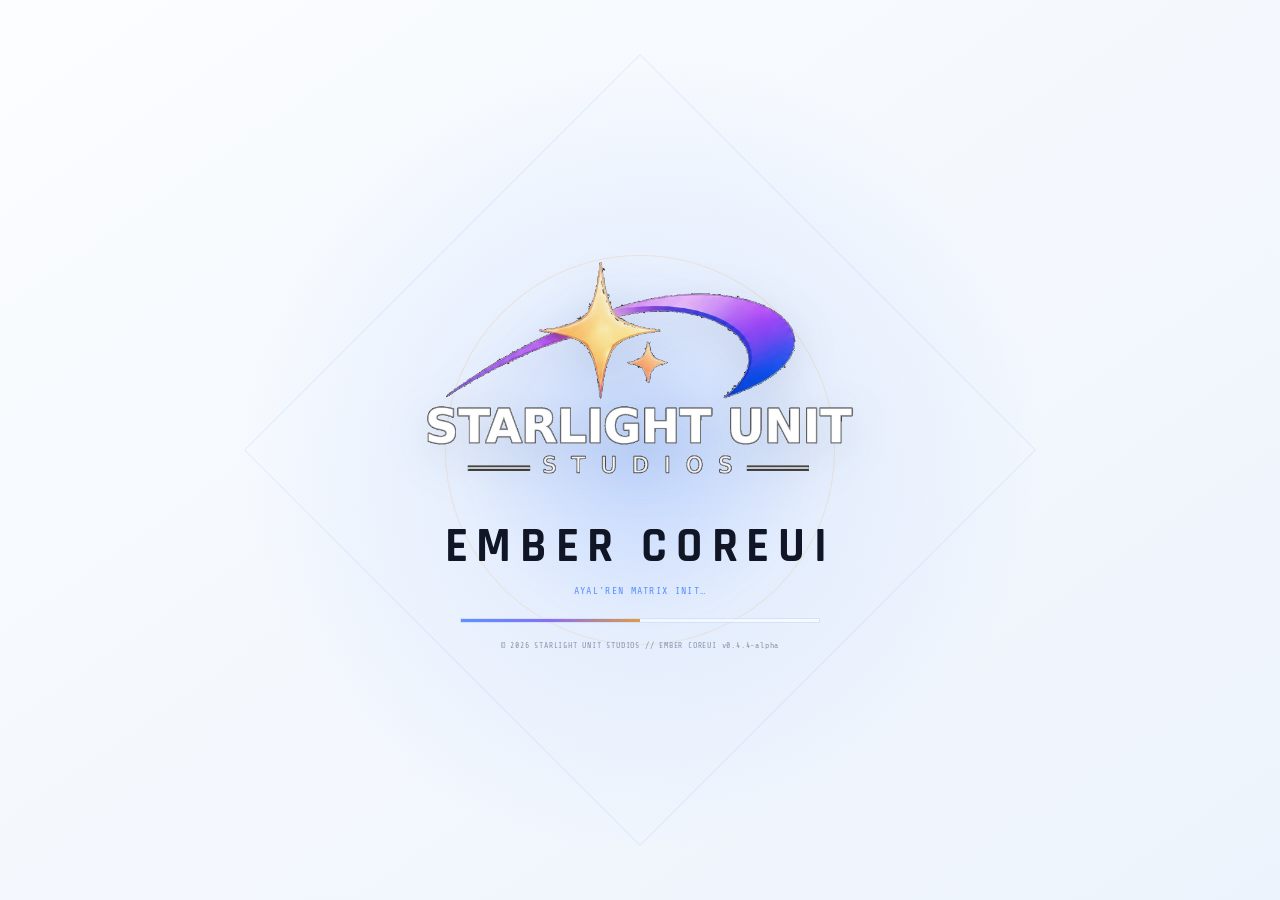
==== commit fb793e6d: "Release Ember CoreUI 0.4.4-alpha source update" ====
--- a/index.html
+++ b/index.html
@@ -36,9 +36,9 @@
     }
   }
   </script>
-  <link rel="stylesheet" href="./css/console.css?v=0.4.3-alpha" />
-  <script src="./js/console-gate.js?v=0.4.3-alpha"></script>
-  <script src="./js/coreui-preferences.js?v=0.4.3-alpha"></script>
+  <link rel="stylesheet" href="./css/console.css?v=0.4.4-alpha" />
+  <script src="./js/console-gate.js?v=0.4.4-alpha"></script>
+  <script src="./js/coreui-preferences.js?v=0.4.4-alpha"></script>
 </head>
 <body>
   <div class="splash" id="splash">
@@ -51,7 +51,7 @@
     <div class="splash-bar">
       <div class="splash-bar-fill" id="splashBar"></div>
     </div>
-    <div class="splash-copyright">© 2026 STARLIGHT UNIT STUDIOS // EMBER COREUI v0.4.3-alpha</div>
+    <div class="splash-copyright">© 2026 STARLIGHT UNIT STUDIOS // EMBER COREUI v0.4.4-alpha</div>
   </div>
   <script>
     var msgs = [
--- a/css/console.css
+++ b/css/console.css
@@ -1,6 +1,6 @@
 /* ========================================================================== */
 /* Project STΛRLIɢHT: Ember CoreUI                                            */
-/* Stand: Ember CoreUI 0.4.3-alpha                                           */
+/* Stand: Ember CoreUI 0.4.4-alpha                                           */
 /* Helles, eigenständiges Ren- und Ayal'ren-Holo-Interface                   */
 /* ========================================================================== */
 
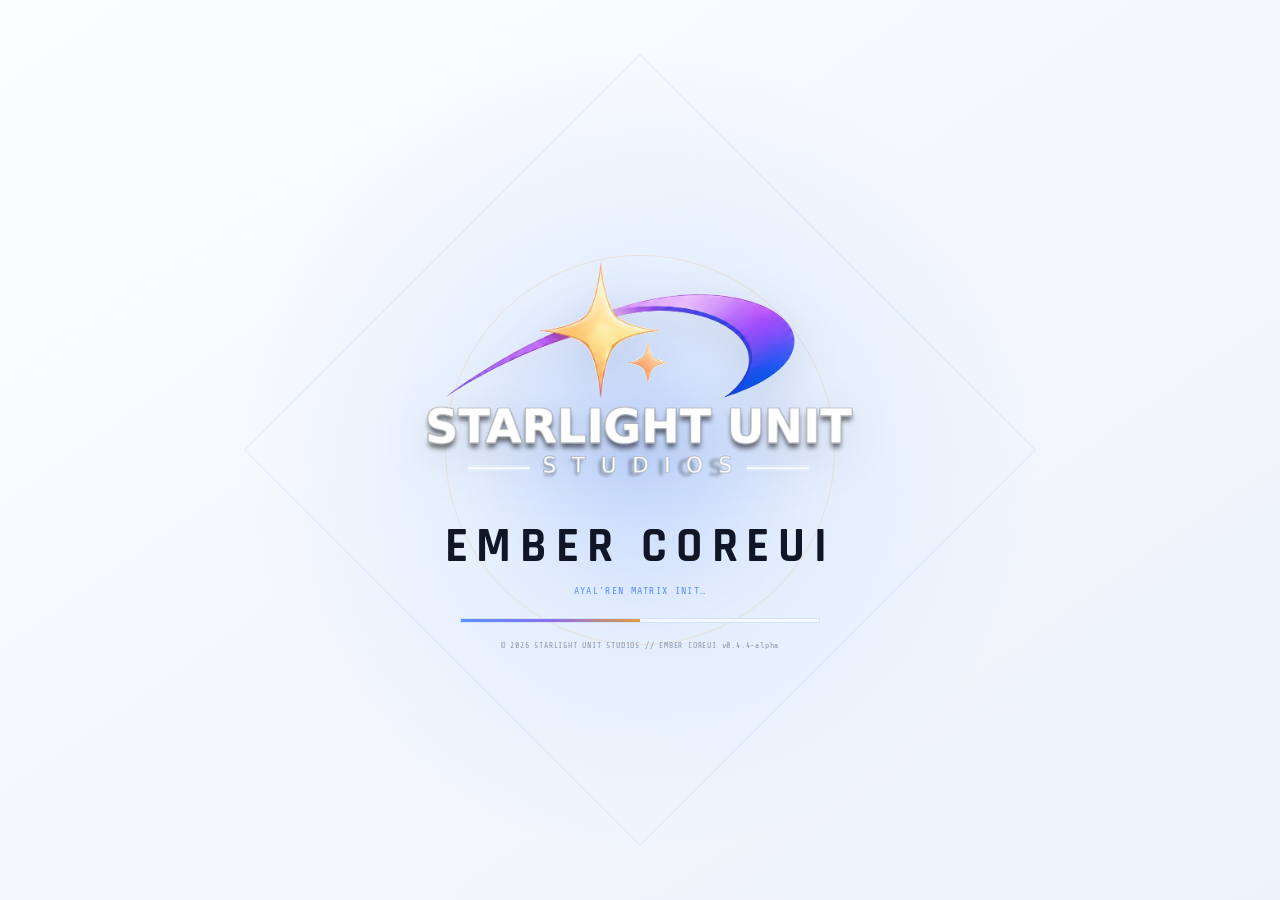
==== commit 28fca678: "fix: restore approved Starlight Unit logo" ====
--- a/index.html
+++ b/index.html
@@ -44,7 +44,7 @@
   <div class="splash" id="splash">
     <div class="splash-glow"></div>
     <div class="studio-mark studio-mark-splash">
-      <img src="./images/starlight_unit_studios_logo_transparent_v030.png" alt="Starlight Unit Studios" class="splash-logo" draggable="false" />
+      <img src="./images/starlight_unit_studios_logo_original.png" alt="Starlight Unit Studios" class="splash-logo" draggable="false" />
     </div>
     <div class="splash-title">EMBER COREUI</div>
     <div class="splash-sub" id="splashStatus">AYAL'REN MATRIX INIT…</div>
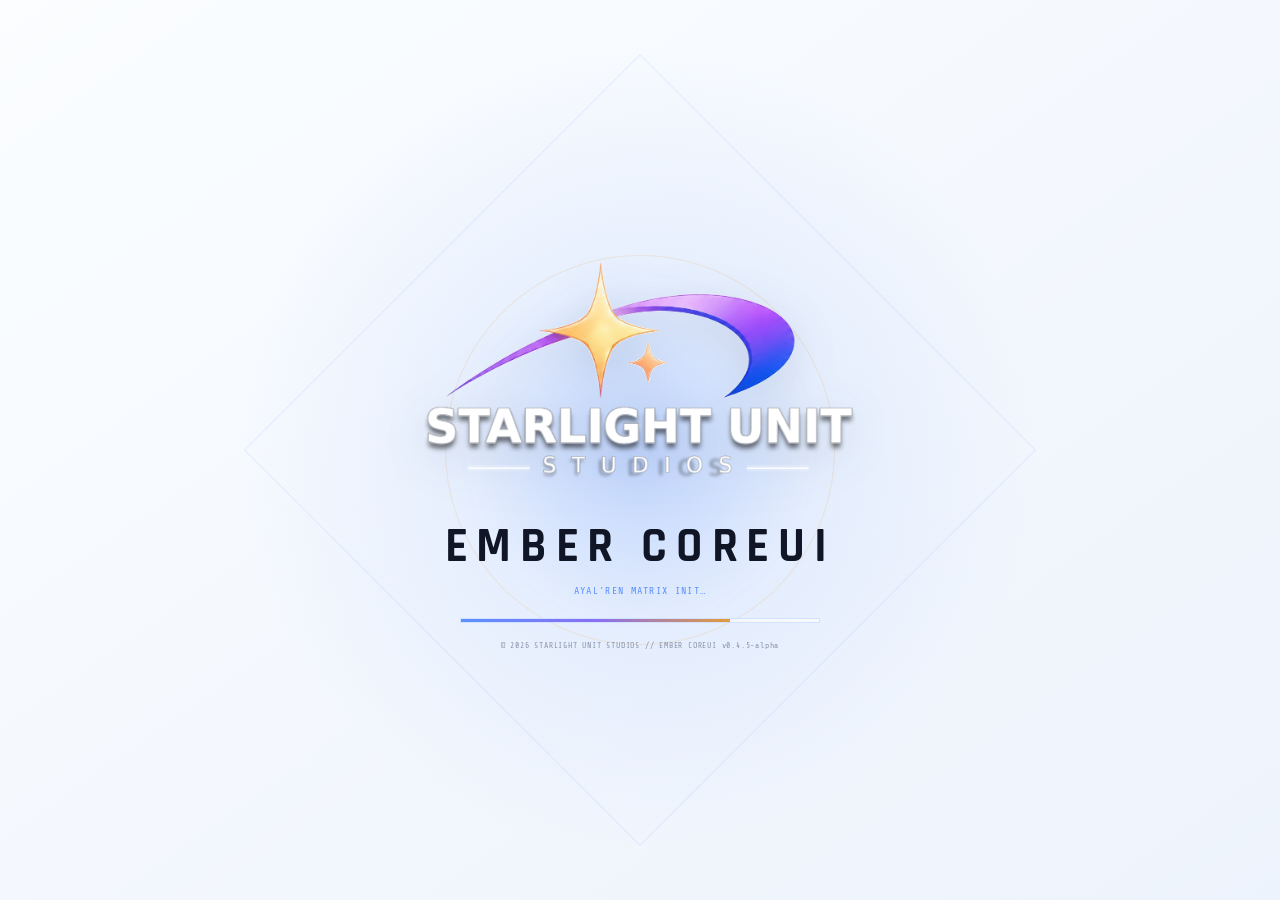
==== commit c7c39c48: "release: prepare Ember CoreUI 0.4.5-alpha" ====
--- a/index.html
+++ b/index.html
@@ -36,9 +36,9 @@
     }
   }
   </script>
-  <link rel="stylesheet" href="./css/console.css?v=0.4.4-alpha" />
-  <script src="./js/console-gate.js?v=0.4.4-alpha"></script>
-  <script src="./js/coreui-preferences.js?v=0.4.4-alpha"></script>
+  <link rel="stylesheet" href="./css/console.css?v=0.4.5-alpha" />
+  <script src="./js/console-gate.js?v=0.4.5-alpha"></script>
+  <script src="./js/coreui-preferences.js?v=0.4.5-alpha"></script>
 </head>
 <body>
   <div class="splash" id="splash">
@@ -51,7 +51,7 @@
     <div class="splash-bar">
       <div class="splash-bar-fill" id="splashBar"></div>
     </div>
-    <div class="splash-copyright">© 2026 STARLIGHT UNIT STUDIOS // EMBER COREUI v0.4.4-alpha</div>
+    <div class="splash-copyright">© 2026 STARLIGHT UNIT STUDIOS // EMBER COREUI v0.4.5-alpha</div>
   </div>
   <script>
     var msgs = [
--- a/css/console.css
+++ b/css/console.css
@@ -1,6 +1,6 @@
 /* ========================================================================== */
 /* Project STΛRLIɢHT: Ember CoreUI                                            */
-/* Stand: Ember CoreUI 0.4.4-alpha                                           */
+/* Stand: Ember CoreUI 0.4.5-alpha                                           */
 /* Helles, eigenständiges Ren- und Ayal'ren-Holo-Interface                   */
 /* ========================================================================== */
 
@@ -1611,8 +1611,24 @@
 .msg-avatar::before,
 .msg-avatar::after {
   position: absolute;
+  z-index: 2;
   content: "";
   pointer-events: none;
+}
+
+.msg-avatar-image {
+  position: absolute;
+  z-index: 1;
+  inset: 0;
+  width: 100%;
+  height: 100%;
+  object-fit: cover;
+  opacity: 0;
+  transition: opacity 160ms ease-out;
+}
+
+.msg-avatar.has-image .msg-avatar-image {
+  opacity: 1;
 }
 
 .msg-avatar::before {
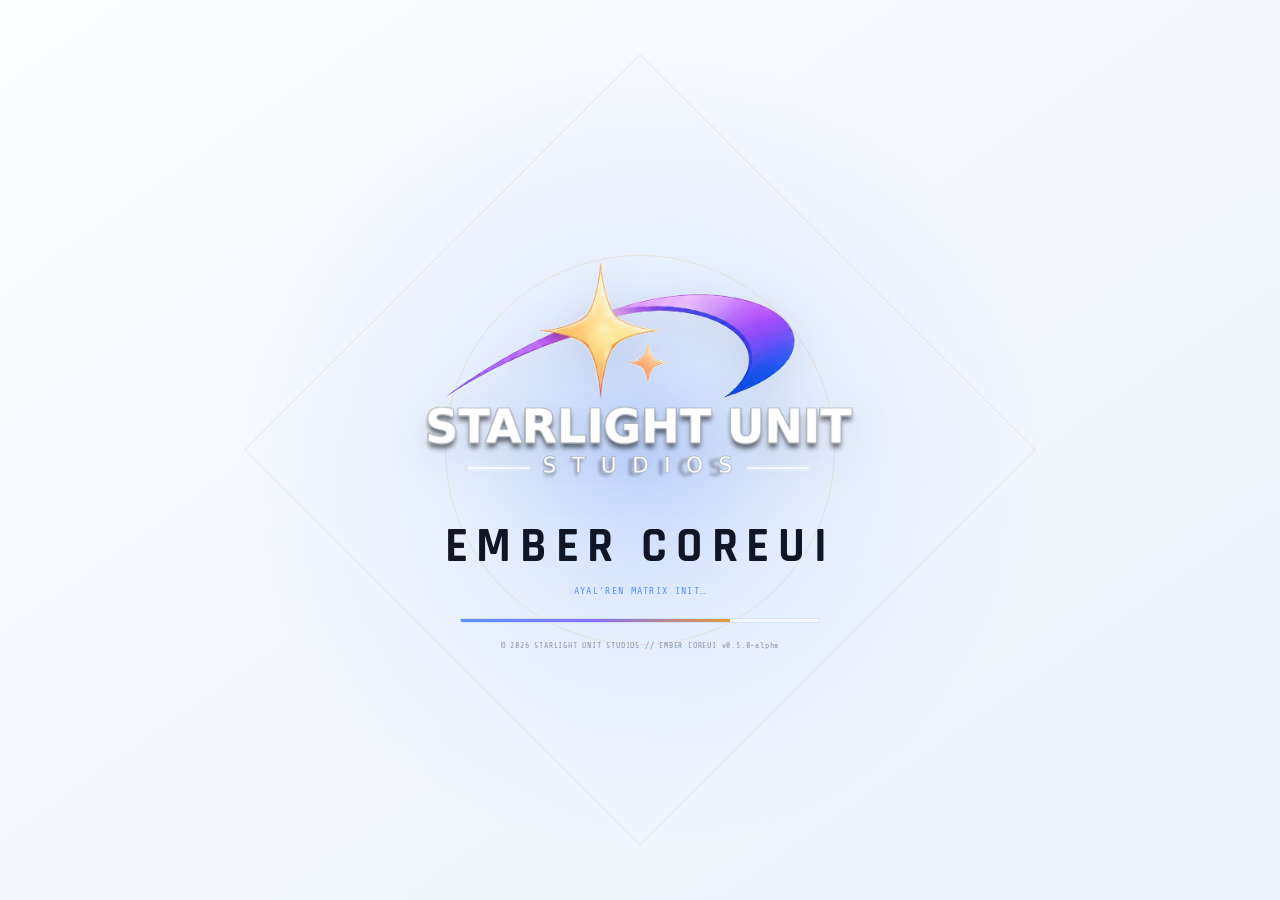
==== commit 00d4548d: "release: prepare Ember CoreUI 0.5.0-alpha" ====
--- a/index.html
+++ b/index.html
@@ -36,9 +36,9 @@
     }
   }
   </script>
-  <link rel="stylesheet" href="./css/console.css?v=0.4.5-alpha" />
-  <script src="./js/console-gate.js?v=0.4.5-alpha"></script>
-  <script src="./js/coreui-preferences.js?v=0.4.5-alpha"></script>
+  <link rel="stylesheet" href="./css/console.css?v=0.5.0-alpha" />
+  <script src="./js/console-gate.js?v=0.5.0-alpha"></script>
+  <script src="./js/coreui-preferences.js?v=0.5.0-alpha"></script>
 </head>
 <body>
   <div class="splash" id="splash">
@@ -51,7 +51,7 @@
     <div class="splash-bar">
       <div class="splash-bar-fill" id="splashBar"></div>
     </div>
-    <div class="splash-copyright">© 2026 STARLIGHT UNIT STUDIOS // EMBER COREUI v0.4.5-alpha</div>
+    <div class="splash-copyright">© 2026 STARLIGHT UNIT STUDIOS // EMBER COREUI v0.5.0-alpha</div>
   </div>
   <script>
     var msgs = [
--- a/css/console.css
+++ b/css/console.css
@@ -1,6 +1,6 @@
 /* ========================================================================== */
 /* Project STΛRLIɢHT: Ember CoreUI                                            */
-/* Stand: Ember CoreUI 0.4.5-alpha                                           */
+/* Stand: Ember CoreUI 0.5.0-alpha                                           */
 /* Helles, eigenständiges Ren- und Ayal'ren-Holo-Interface                   */
 /* ========================================================================== */
 
@@ -1788,6 +1788,290 @@
   line-height: 1.2;
 }
 
+.msg-markdown {
+  white-space: normal;
+}
+
+.msg-markdown > :first-child {
+  margin-top: 0;
+}
+
+.msg-markdown > :last-child {
+  margin-bottom: 0;
+}
+
+.msg-markdown p {
+  margin: 0 0 0.78em;
+}
+
+.msg-markdown h1,
+.msg-markdown h2,
+.msg-markdown h3,
+.msg-markdown h4,
+.msg-markdown h5,
+.msg-markdown h6 {
+  margin: 1.05em 0 0.45em;
+  color: #243758;
+  font-family: "Rajdhani", sans-serif;
+  font-weight: 700;
+  letter-spacing: 0.025em;
+  line-height: 1.16;
+}
+
+.msg-markdown h1 { font-size: 1.55em; }
+.msg-markdown h2 { font-size: 1.38em; }
+.msg-markdown h3 { font-size: 1.22em; }
+.msg-markdown h4,
+.msg-markdown h5,
+.msg-markdown h6 { font-size: 1.08em; }
+
+.msg-markdown strong {
+  color: #1f3151;
+  font-weight: 700;
+}
+
+.msg-markdown a {
+  color: #326fca;
+  text-decoration-color: rgba(50, 111, 202, 0.4);
+  text-decoration-thickness: 1px;
+  text-underline-offset: 3px;
+}
+
+.msg-markdown a:hover {
+  color: #184f9d;
+  text-decoration-color: currentColor;
+}
+
+.msg-markdown ul,
+.msg-markdown ol {
+  margin: 0.42em 0 0.82em;
+  padding-left: 1.55em;
+}
+
+.msg-markdown li {
+  margin: 0.2em 0;
+  padding-left: 0.15em;
+}
+
+.msg-markdown li::marker {
+  color: var(--cx);
+  font-family: "Share Tech Mono", monospace;
+}
+
+.msg-row.user .msg-markdown li::marker {
+  color: var(--amb);
+}
+
+.msg-markdown blockquote {
+  margin: 0.7em 0;
+  padding: 0.18em 0 0.18em 0.9em;
+  border-left: 3px solid rgba(91, 146, 255, 0.56);
+  color: #52627a;
+}
+
+.msg-markdown hr {
+  height: 1px;
+  margin: 1em 0;
+  border: 0;
+  background: linear-gradient(90deg, rgba(91, 146, 255, 0.55), transparent);
+}
+
+.md-inline-code {
+  padding: 0.12em 0.38em;
+  border: 1px solid rgba(91, 146, 255, 0.22);
+  border-radius: 4px;
+  background: rgba(39, 62, 96, 0.07);
+  color: #24466e;
+  font-family: "Share Tech Mono", monospace;
+  font-size: 0.88em;
+  white-space: break-spaces;
+}
+
+.md-codeblock {
+  width: min(100%, 760px);
+  margin: 0.76em 0;
+  overflow: hidden;
+  border: 1px solid rgba(91, 146, 255, 0.32);
+  border-radius: 7px;
+  background: #101827;
+  box-shadow: 0 8px 20px rgba(15, 27, 48, 0.18);
+}
+
+.md-code-toolbar {
+  display: flex;
+  min-height: 31px;
+  align-items: center;
+  justify-content: space-between;
+  padding: 0 8px 0 12px;
+  border-bottom: 1px solid rgba(130, 173, 255, 0.18);
+  background: #172238;
+}
+
+.md-code-language,
+.md-code-copy {
+  font-family: "Share Tech Mono", monospace;
+  font-size: 9px;
+  letter-spacing: 0.1em;
+}
+
+.md-code-language {
+  color: #8fb5f5;
+}
+
+.md-code-copy {
+  padding: 5px 7px;
+  border: 0;
+  background: transparent;
+  color: #b6c8e6;
+  cursor: pointer;
+}
+
+.md-code-copy:hover,
+.md-code-copy:focus-visible {
+  color: #fff;
+}
+
+.md-codeblock pre {
+  max-width: 100%;
+  margin: 0;
+  padding: 14px 16px 16px;
+  overflow: auto;
+  color: #dbe7fa;
+  font-family: "Share Tech Mono", monospace;
+  font-size: 12px;
+  line-height: 1.62;
+  tab-size: 2;
+}
+
+.md-codeblock code {
+  display: block;
+  min-width: max-content;
+  white-space: pre;
+}
+
+.md-token-comment { color: #7488a6; font-style: italic; }
+.md-token-string { color: #a8d7a2; }
+.md-token-number { color: #f0b96e; }
+.md-token-keyword { color: #85aaff; font-weight: 700; }
+.md-token-literal { color: #d99af1; }
+
+.md-table-wrap {
+  max-width: 100%;
+  margin: 0.8em 0;
+  overflow-x: auto;
+  border: 1px solid rgba(91, 146, 255, 0.24);
+}
+
+.md-table-wrap table {
+  width: 100%;
+  min-width: 360px;
+  border-collapse: collapse;
+  background: rgba(255, 255, 255, 0.48);
+  font-size: 0.9em;
+}
+
+.md-table-wrap th,
+.md-table-wrap td {
+  padding: 8px 10px;
+  border-right: 1px solid rgba(91, 146, 255, 0.16);
+  border-bottom: 1px solid rgba(91, 146, 255, 0.16);
+  vertical-align: top;
+}
+
+.md-table-wrap th {
+  background: rgba(91, 146, 255, 0.1);
+  color: #304f7d;
+  font-family: "Rajdhani", sans-serif;
+  font-weight: 700;
+  letter-spacing: 0.04em;
+}
+
+.msg-actions {
+  display: flex;
+  max-width: 100%;
+  align-items: center;
+  gap: 2px;
+  margin: 5px 4px 0;
+  color: #8795aa;
+  flex-wrap: wrap;
+}
+
+.msg-row.user .msg-actions {
+  justify-content: flex-end;
+}
+
+.msg-action {
+  display: inline-grid;
+  width: 30px;
+  height: 29px;
+  padding: 0;
+  place-items: center;
+  border: 1px solid transparent;
+  border-radius: 5px;
+  background: transparent;
+  color: inherit;
+  cursor: pointer;
+  transition: color 150ms ease, background 150ms ease, border-color 150ms ease, transform 150ms ease;
+}
+
+.msg-action svg {
+  width: 15px;
+  height: 15px;
+  fill: currentColor;
+}
+
+.msg-action:hover,
+.msg-action:focus-visible {
+  border-color: rgba(91, 146, 255, 0.2);
+  background: rgba(91, 146, 255, 0.08);
+  color: #4775b7;
+  outline: 0;
+}
+
+.msg-action:active {
+  transform: translateY(1px);
+}
+
+.msg-action.active,
+.msg-action.success {
+  border-color: rgba(91, 146, 255, 0.36);
+  background: rgba(91, 146, 255, 0.12);
+  color: #2d6bc1;
+}
+
+.msg-action.error {
+  border-color: rgba(190, 57, 57, 0.34);
+  background: rgba(190, 57, 57, 0.1);
+  color: #b93b3b;
+}
+
+.msg-action:disabled {
+  cursor: wait;
+  opacity: 0.46;
+}
+
+.msg-action-details {
+  display: flex;
+  flex: 1 0 100%;
+  gap: 6px 12px;
+  padding: 6px 7px 3px;
+  color: #8290a3;
+  font-family: "Share Tech Mono", monospace;
+  font-size: 8px;
+  letter-spacing: 0.055em;
+  line-height: 1.35;
+  flex-wrap: wrap;
+}
+
+.msg-action-details[hidden] {
+  display: none;
+}
+
+.msg-action-details b {
+  color: #5f7392;
+  font-weight: 400;
+}
+
 .typing-dots {
   display: inline-flex;
   min-height: 14px;
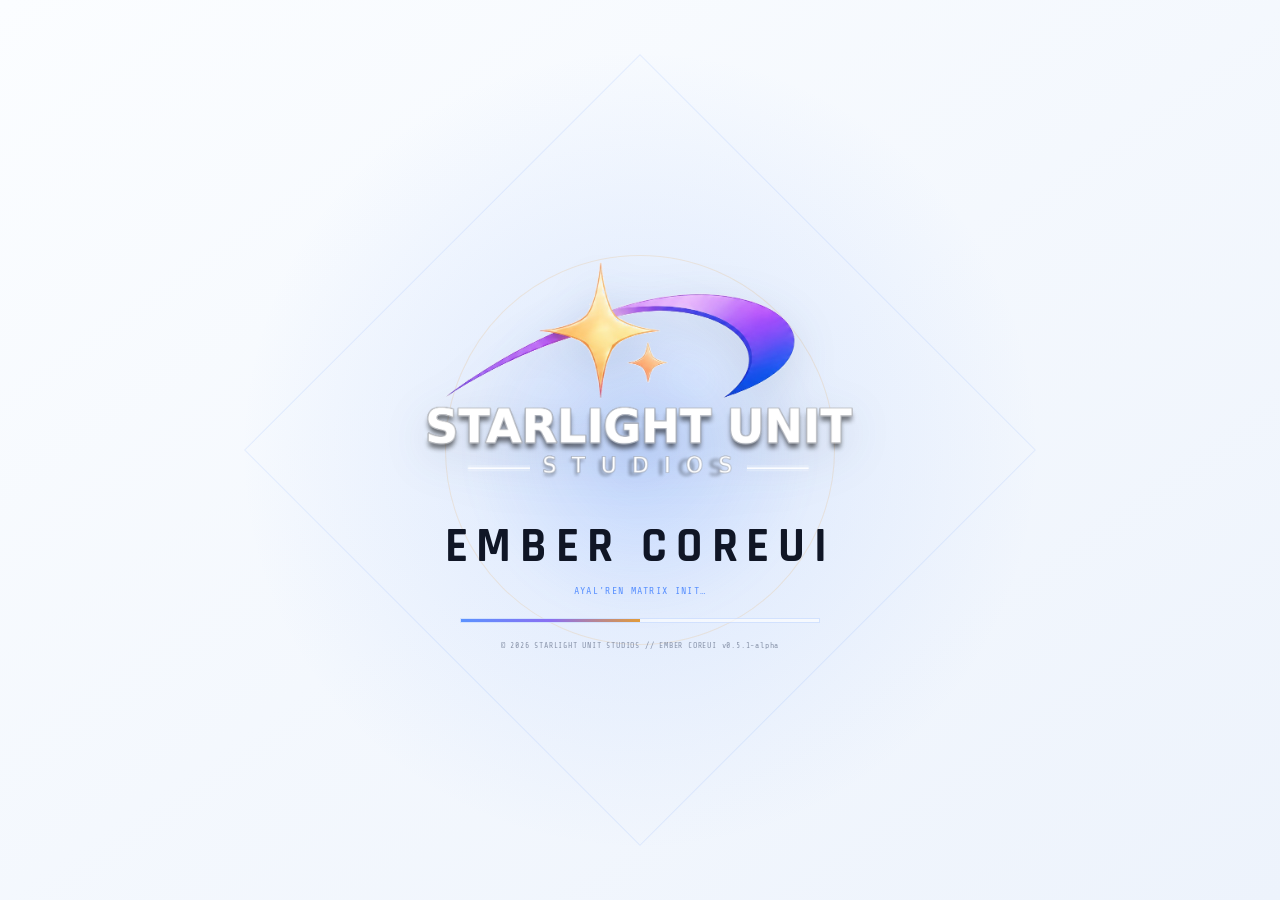
==== commit 45fe7b68: "Release Ember CoreUI 0.5.1-alpha" ====
--- a/index.html
+++ b/index.html
@@ -36,9 +36,9 @@
     }
   }
   </script>
-  <link rel="stylesheet" href="./css/console.css?v=0.5.0-alpha" />
-  <script src="./js/console-gate.js?v=0.5.0-alpha"></script>
-  <script src="./js/coreui-preferences.js?v=0.5.0-alpha"></script>
+  <link rel="stylesheet" href="./css/console.css?v=0.5.1-alpha" />
+  <script src="./js/console-gate.js?v=0.5.1-alpha"></script>
+  <script src="./js/coreui-preferences.js?v=0.5.1-alpha"></script>
 </head>
 <body>
   <div class="splash" id="splash">
@@ -51,7 +51,7 @@
     <div class="splash-bar">
       <div class="splash-bar-fill" id="splashBar"></div>
     </div>
-    <div class="splash-copyright">© 2026 STARLIGHT UNIT STUDIOS // EMBER COREUI v0.5.0-alpha</div>
+    <div class="splash-copyright">© 2026 STARLIGHT UNIT STUDIOS // EMBER COREUI v0.5.1-alpha</div>
   </div>
   <script>
     var msgs = [
--- a/css/console.css
+++ b/css/console.css
@@ -1,6 +1,6 @@
 /* ========================================================================== */
 /* Project STΛRLIɢHT: Ember CoreUI                                            */
-/* Stand: Ember CoreUI 0.5.0-alpha                                           */
+/* Stand: Ember CoreUI 0.5.1-alpha                                           */
 /* Helles, eigenständiges Ren- und Ayal'ren-Holo-Interface                   */
 /* ========================================================================== */
 
@@ -2072,6 +2072,47 @@
   font-weight: 400;
 }
 
+.msg-variant-nav {
+  display: inline-flex;
+  height: 29px;
+  align-items: center;
+  gap: 1px;
+  margin-left: 2px;
+  color: #60728d;
+  font-family: "Share Tech Mono", monospace;
+  font-size: 8px;
+  letter-spacing: 0.04em;
+}
+
+.msg-variant-nav .msg-action {
+  width: 25px;
+}
+
+.msg-variant-count {
+  min-width: 32px;
+  text-align: center;
+}
+
+.msg-queued-label {
+  display: inline-flex;
+  align-items: center;
+  gap: 5px;
+  margin: 5px 4px 0;
+  color: #9b671f;
+  font-family: "Share Tech Mono", monospace;
+  font-size: 8px;
+  letter-spacing: 0.08em;
+}
+
+.msg-queued-label::before {
+  width: 5px;
+  height: 5px;
+  border-radius: 50%;
+  background: var(--amb);
+  box-shadow: 0 0 7px rgba(226, 155, 57, 0.55);
+  content: "";
+}
+
 .typing-dots {
   display: inline-flex;
   min-height: 14px;
@@ -2748,6 +2789,68 @@
 
 .composer-attachments[hidden] {
   display: none;
+}
+
+.composer-edit-state {
+  display: grid;
+  width: min(1120px, 100%);
+  min-height: 46px;
+  grid-template-columns: auto minmax(0, 1fr) auto;
+  align-items: center;
+  align-self: center;
+  gap: 10px;
+  margin: 0 0 6px;
+  padding: 7px 10px;
+  border: 1px solid rgba(91, 146, 255, 0.34);
+  background: rgba(244, 249, 255, 0.94);
+  box-shadow: var(--shadow-tight);
+  clip-path: polygon(0 0, calc(100% - 10px) 0, 100% 10px, 100% 100%, 10px 100%, 0 calc(100% - 10px));
+}
+
+.composer-edit-state[hidden] {
+  display: none;
+}
+
+.composer-edit-icon {
+  color: var(--cx);
+  font-size: 18px;
+}
+
+.composer-edit-copy {
+  display: flex;
+  min-width: 0;
+  flex-direction: column;
+  gap: 1px;
+}
+
+.composer-edit-copy strong,
+.composer-edit-copy small,
+.composer-edit-state button {
+  font-family: "Share Tech Mono", monospace;
+  letter-spacing: 0.055em;
+}
+
+.composer-edit-copy strong {
+  color: #395f98;
+  font-size: 9px;
+}
+
+.composer-edit-copy small {
+  overflow: hidden;
+  color: #75849a;
+  font-size: 8px;
+  text-overflow: ellipsis;
+  white-space: nowrap;
+}
+
+.composer-edit-state button {
+  min-height: 28px;
+  padding: 4px 9px;
+  border: 1px solid rgba(91, 146, 255, 0.24);
+  background: rgba(255, 255, 255, 0.7);
+  color: #557099;
+  cursor: pointer;
+  font-size: 8px;
 }
 
 .composer-attach,
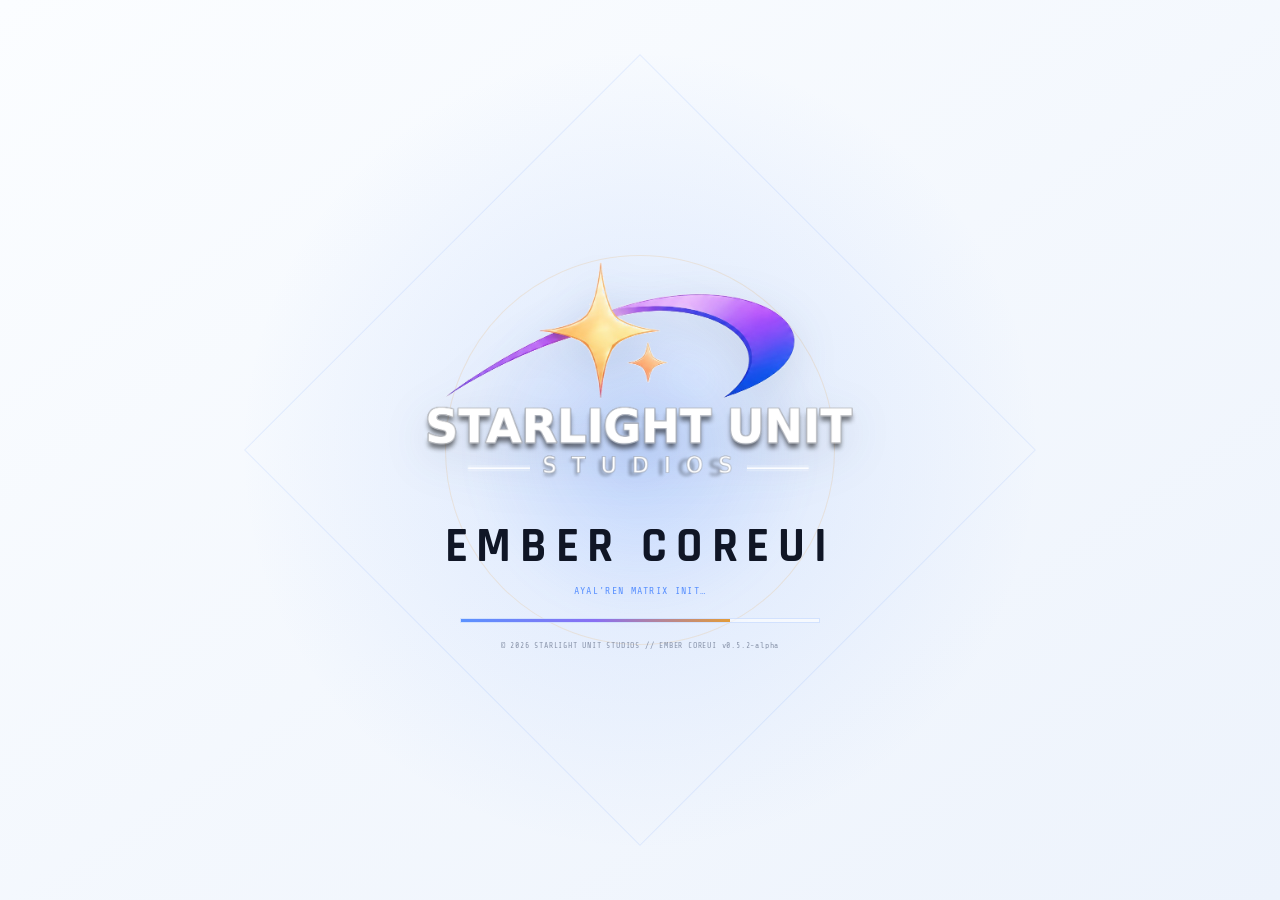
==== commit cd3e457d: "Release Ember CoreUI 0.5.2-alpha" ====
--- a/index.html
+++ b/index.html
@@ -36,9 +36,9 @@
     }
   }
   </script>
-  <link rel="stylesheet" href="./css/console.css?v=0.5.1-alpha" />
-  <script src="./js/console-gate.js?v=0.5.1-alpha"></script>
-  <script src="./js/coreui-preferences.js?v=0.5.1-alpha"></script>
+  <link rel="stylesheet" href="./css/console.css?v=0.5.2-alpha" />
+  <script src="./js/console-gate.js?v=0.5.2-alpha"></script>
+  <script src="./js/coreui-preferences.js?v=0.5.2-alpha"></script>
 </head>
 <body>
   <div class="splash" id="splash">
@@ -51,7 +51,7 @@
     <div class="splash-bar">
       <div class="splash-bar-fill" id="splashBar"></div>
     </div>
-    <div class="splash-copyright">© 2026 STARLIGHT UNIT STUDIOS // EMBER COREUI v0.5.1-alpha</div>
+    <div class="splash-copyright">© 2026 STARLIGHT UNIT STUDIOS // EMBER COREUI v0.5.2-alpha</div>
   </div>
   <script>
     var msgs = [
--- a/css/console.css
+++ b/css/console.css
@@ -1,6 +1,6 @@
 /* ========================================================================== */
 /* Project STΛRLIɢHT: Ember CoreUI                                            */
-/* Stand: Ember CoreUI 0.5.1-alpha                                           */
+/* Stand: Ember CoreUI 0.5.2-alpha                                           */
 /* Helles, eigenständiges Ren- und Ayal'ren-Holo-Interface                   */
 /* ========================================================================== */
 
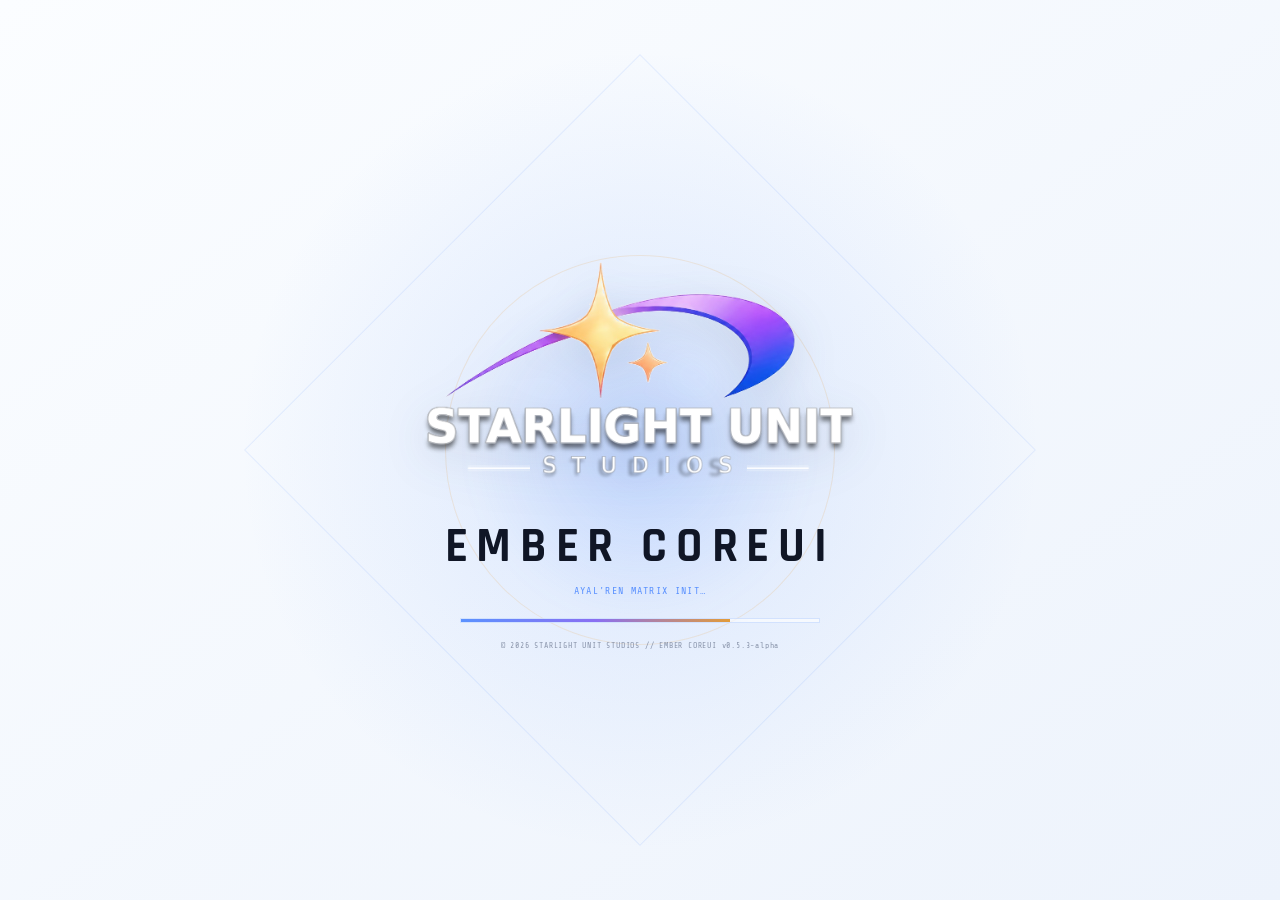
==== commit 49913f3a: "release: prepare Ember CoreUI 0.5.3-alpha" ====
--- a/index.html
+++ b/index.html
@@ -36,9 +36,9 @@
     }
   }
   </script>
-  <link rel="stylesheet" href="./css/console.css?v=0.5.2-alpha" />
-  <script src="./js/console-gate.js?v=0.5.2-alpha"></script>
-  <script src="./js/coreui-preferences.js?v=0.5.2-alpha"></script>
+  <link rel="stylesheet" href="./css/console.css?v=0.5.3-alpha" />
+  <script src="./js/console-gate.js?v=0.5.3-alpha"></script>
+  <script src="./js/coreui-preferences.js?v=0.5.3-alpha"></script>
 </head>
 <body>
   <div class="splash" id="splash">
@@ -51,7 +51,7 @@
     <div class="splash-bar">
       <div class="splash-bar-fill" id="splashBar"></div>
     </div>
-    <div class="splash-copyright">© 2026 STARLIGHT UNIT STUDIOS // EMBER COREUI v0.5.2-alpha</div>
+    <div class="splash-copyright">© 2026 STARLIGHT UNIT STUDIOS // EMBER COREUI v0.5.3-alpha</div>
   </div>
   <script>
     var msgs = [
--- a/css/console.css
+++ b/css/console.css
@@ -1,6 +1,6 @@
 /* ========================================================================== */
 /* Project STΛRLIɢHT: Ember CoreUI                                            */
-/* Stand: Ember CoreUI 0.5.2-alpha                                           */
+/* Stand: Ember CoreUI 0.5.3-alpha                                           */
 /* Helles, eigenständiges Ren- und Ayal'ren-Holo-Interface                   */
 /* ========================================================================== */
 
